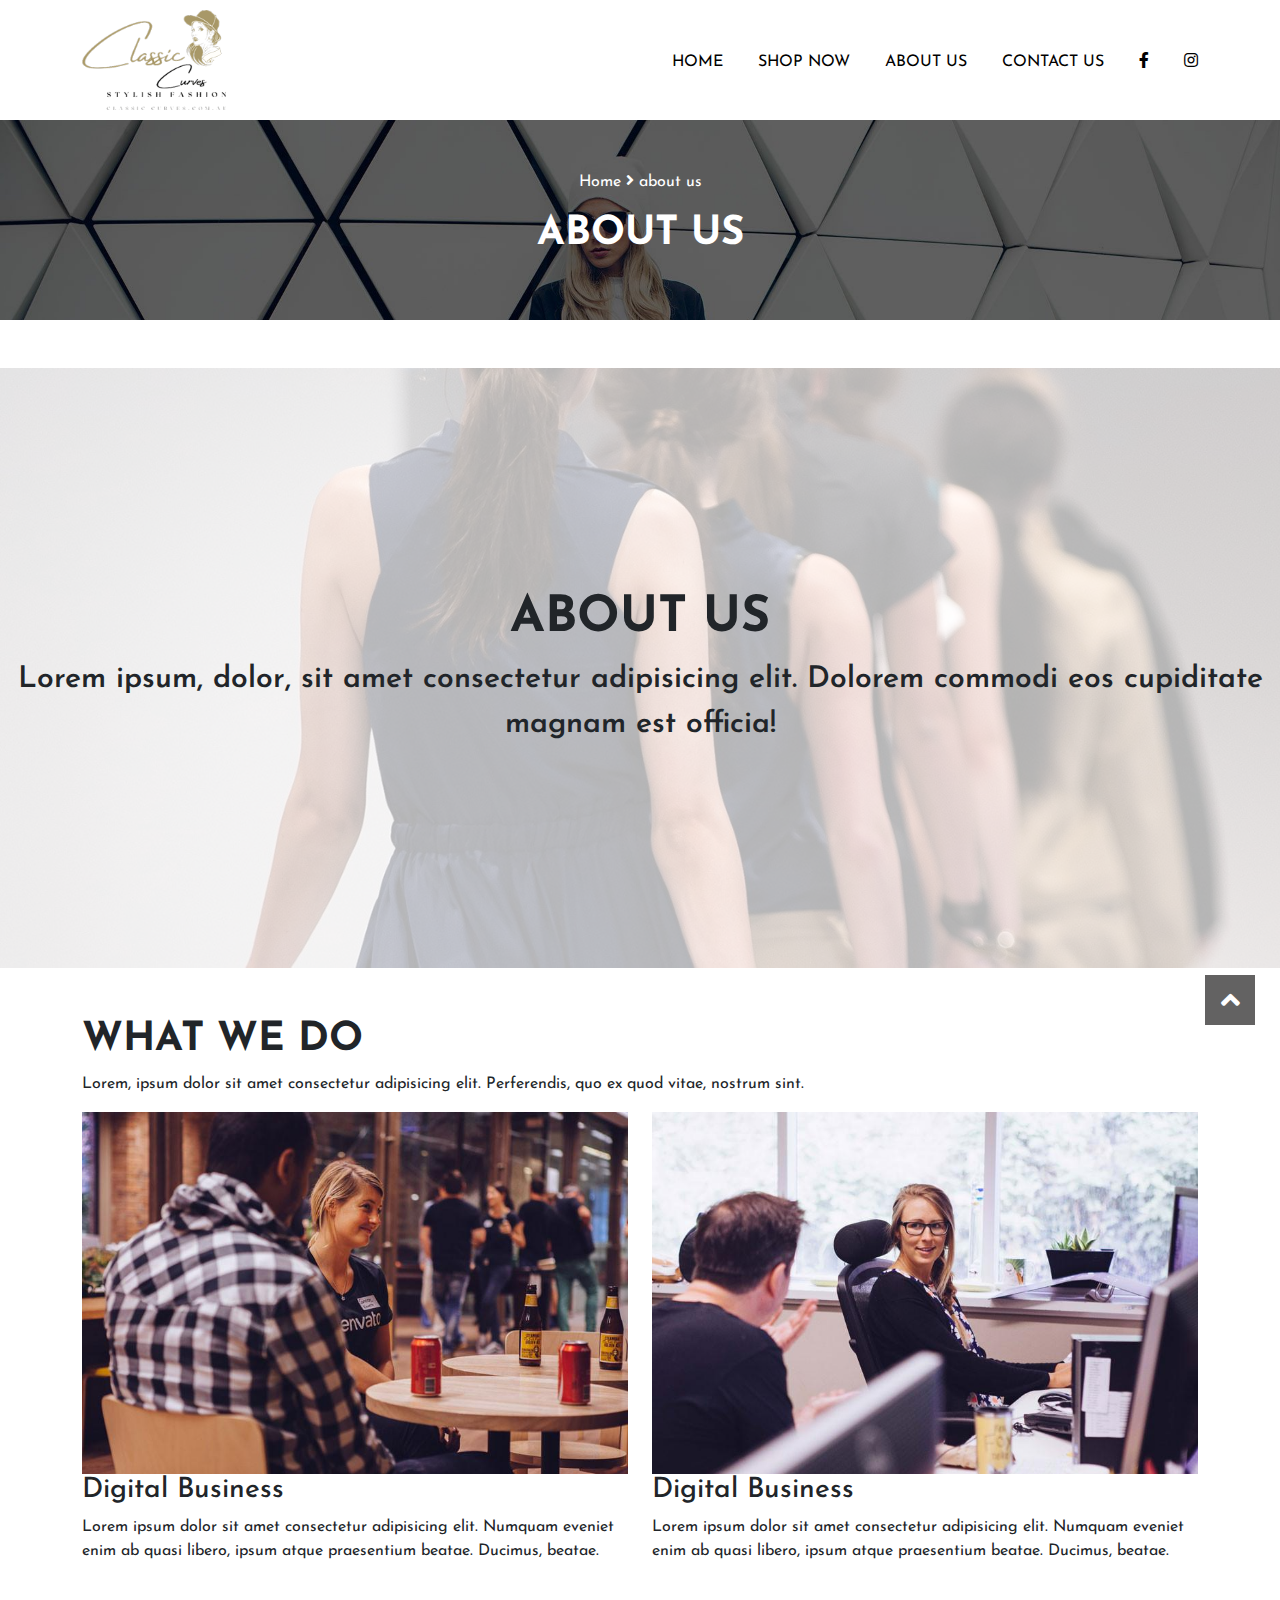
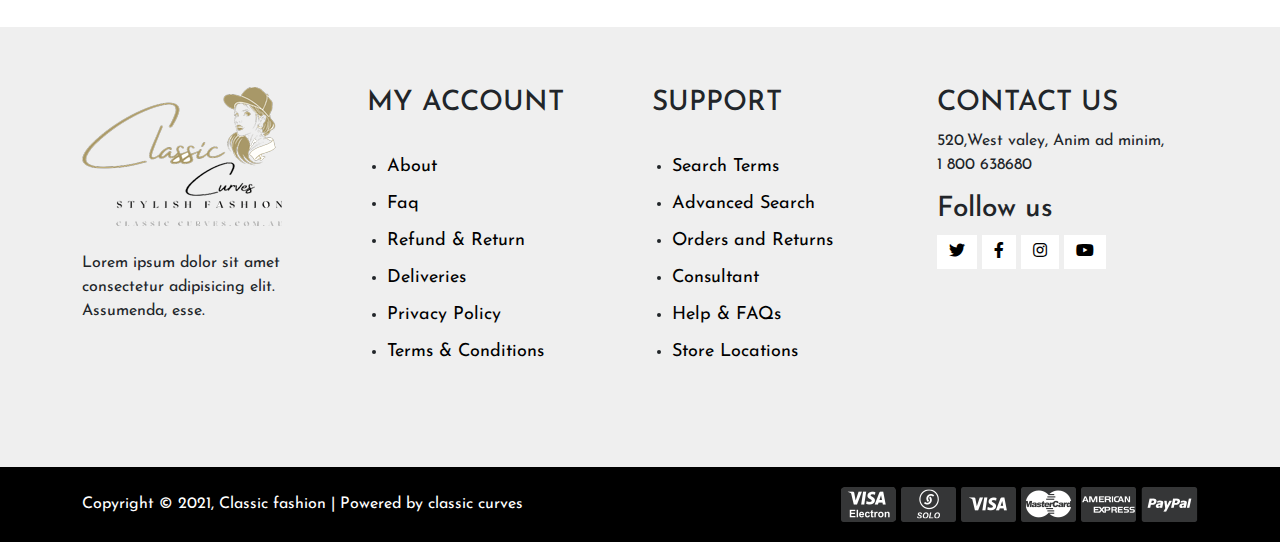
==== about.html @ d49c3153 "homepage UI" ====
<!DOCTYPE html>
<html lang="en">
<head>
	<meta charset="UTF-8">
	<meta name="viewport" content="width=device-width, initial-scale=1.0">
	<title>Classic curves</title>

	<link rel="shortcut icon" href="favicon.ico" type="image/x-icon">
	<!-- Bootstrap CSS -->
	<link href="assets/css/bootstrap.min.css" rel="stylesheet">

	<!-- Font awesome cdn -->
	<link rel="stylesheet" href="https://cdnjs.cloudflare.com/ajax/libs/font-awesome/5.15.3/css/all.min.css"/>

	<!-- Google font -->
	<link href="https://fonts.googleapis.com/css2?family=Josefin+Sans:wght@300;400;500;600;700&display=swap" rel="stylesheet">

	<!-- Owl carousel -->
	<link rel="stylesheet" href="assets/css/owl.carousel.min.css">

	<!-- resource css link -->
	<link rel="stylesheet" href="assets/css/style.css">
	<!-- <link rel="stylesheet" href="assets/css/responsive.css"> -->
</head>
<body>

	<a href="#0" class="scrollToTop"><i class="fas fa-angle-up"></i></a>
	
	<!-- ==================== Header section start ===================== -->
	<section id="header-section">
		<div class="container">
			<div class="row">
				<div class="col-md-5">
					<div class="logo-section">
						<a href="index.html"><img src="assets/img/cc.png" alt="logo"></a>
					</div>
				</div>
				<div class="col-md-7">
					<div class="nav-section">
						<ul>
							<li><a href="index.html">Home</a></li>
							<li><a href="shop.html">Shop Now</a></li>
							<li><a href="about.html">About Us</a></li>
							<li><a href="contact.html">Contact Us</a></li>
							<li><a href="https://www.facebook.com/classiccurvesstylishfashion/photos/?ref=page_internal"><i class="fab fa-facebook-f"></i></a></li>
							<li><a href="https://www.instagram.com/classic_curves_fashion156/"><i class="fab fa-instagram"></i></a></li>
						</ul>
							
					</div>
				</div>
			</div>
		</div>
	</section>
	<!-- ==================== Header section end ===================== -->


	<!-- ==================== About us header section start ===================== -->
	<section id="about-section-header" class="mb-5">
		<div class="container">
			<div class="row">
				<div class="col-md-12">
					<div class="about-header-text">
						<p><a href="index.html">Home</a> <i class="fas fa-angle-right"></i> about us</p>
						<h2>ABOUT US</h2>
					</div>
				</div>
			</div>
		</div>
	</section>
	<!-- ==================== About us header section end ===================== -->


	<!-- ==================== About us section start ===================== -->
	<section id="about-us-section" class="mb-5">
		<div class="container">
			<div class="row">
				<div class="col-md-12">
					<div class="about-us-text">
						<h2>ABOUT US</h2>
						<p>Lorem ipsum, dolor, sit amet consectetur adipisicing elit. Dolorem commodi eos cupiditate magnam est officia!</p>
					</div>
				</div>
			</div>
		</div>		
	</section>
	<!-- ==================== About us section end ===================== -->


	<!-- ==================== What we do section start ===================== -->
	<section id="what-we-section" class="mb-5">
		<div class="container">
			<h2>WHAT WE DO</h2>
			<p>Lorem, ipsum dolor sit amet consectetur adipisicing elit. Perferendis, quo ex quod vitae, nostrum sint.</p>
			<div class="row">
				<div class="col-md-6">
					<div class="what-we-item">
						<div class="what-we-img">
							<img src="assets/img/about_4_img1.jpg" alt="about_4_img1">
						</div>
						<div class="what-we-text">
							<h3>Digital Business</h3>
							<p>Lorem ipsum dolor sit amet consectetur adipisicing elit. Numquam eveniet enim ab quasi libero, ipsum atque praesentium beatae. Ducimus, beatae.</p>
						</div>
					</div>
				</div>
				<div class="col-md-6">
					<div class="what-we-item">
						<div class="what-we-img">
							<img src="assets/img/about_4_img2.jpg" alt="about_4_img1">
						</div>
						<div class="what-we-text">
							<h3>Digital Business</h3>
							<p>Lorem ipsum dolor sit amet consectetur adipisicing elit. Numquam eveniet enim ab quasi libero, ipsum atque praesentium beatae. Ducimus, beatae.</p>
						</div>
					</div>
				</div>
			</div>
		</div>
	</section>
	<!-- ==================== What we do section end ===================== -->




		<!-- ==================== Footer section start ===================== -->
	<section id="footer-section">
		<div class="footer-top">
			<div class="container">
				<div class="row">
					<div class="col-md-3">
						<div class="footer-top-item">
							<a href="index.html"><img src="assets/img/cc.png" alt="logo"></a>
							<p class="first-footer-p">Lorem ipsum dolor sit amet consectetur adipisicing elit. Assumenda, esse.</p>
						</div>
					</div>
					<div class="col-md-3">
						<div class="footer-top-item">
							<h3>MY ACCOUNT</h3>
							<ul>
								<li><a href="#">About</a></li>
								<li><a href="#">Faq</a></li>
								<li><a href="#">Refund & Return</a></li>
								<li><a href="#">Deliveries</a></li>
								<li><a href="#">Privacy Policy</a></li>
								<li><a href="#">Terms & Conditions</a></li>
							</ul>
						</div>
					</div>
					
					<div class="col-md-3">
						<div class="footer-top-item">
							<h3>SUPPORT</h3>
							<ul>
								<li><a href="#">Search Terms</a></li>
								<li><a href="#">Advanced Search</a></li>
								<li><a href="#">Orders and Returns</a></li>
								<li><a href="#">Consultant</a></li>
								<li><a href="#">Help & FAQs</a></li>
								<li><a href="#">Store Locations</a></li>
							</ul>
						</div>
					</div>
					<div class="col-md-3">
						<div class="footer-top-item">
							<h3>CONTACT US</h3>
							<P>520,West valey, Anim ad minim, <br> 1 800 638680</P>
							<div class="follow-us">
								<h3>Follow us</h3>
								<a href="#"><i class="fab fa-twitter"></i></a>
								<a href="https://www.facebook.com/classiccurvesstylishfashion/photos/?ref=page_internal"><i class="fab fa-facebook-f"></i></a>
								<a href="https://www.instagram.com/classic_curves_fashion156/"><i class="fab fa-instagram"></i></a>
								<a href="#"><i class="fab fa-youtube"></i></a>
							</div>
						</div>
					</div>
				</div>
			</div>
		</div><!-- End footer top -->

		<div class="footer-bottom">
			<div class="container">
				<div class="row">
					<div class="col-md-12">
						<div class="row">
							<div class="col-md-6">
								<div class="copyright">
									<p>Copyright © 2021, Classic fashion | Powered by classic curves </p>
								</div>
							</div>
							<div class="col-md-6">
								<div class="payment">
									<a href="#"><img src="assets/img/payment_icon_1_small.png" alt="payment_icon_1_small"></a>
									<a href="#"><img src="assets/img/payment_icon_2_small_small.png" alt="payment_icon_1_small"></a>
									<a href="#"><img src="assets/img/payment_icon_3_small_1_small.png" alt="payment_icon_1_small"></a>
									<a href="#"><img src="assets/img/payment_icon_4_small_small.png" alt="payment_icon_1_small"></a>
									<a href="#"><img src="assets/img/payment_icon_5_small_small.png" alt="payment_icon_1_small"></a>
									<a href="#"><img src="assets/img/payment_icon_6_small_small.png" alt="payment_icon_1_small"></a>
								</div>			
							</div>
						</div>
					</div>
				</div>
			</div>
		</div>				
	</section>
	<!-- ==================== Footer section end ===================== -->



	<script src="assets/js/jquery-3.5.1.min.js"></script>
	<script src="assets/js/popper.min.js"></script>
	<script src="assets/js/bootstrap.bundle.min.js"></script>
	<script src="assets/js/bootstrap.min.js"></script>
	<script src="assets/js/owl.carousel.min.js"></script>

	<!-- Js resource -->
	<script src="assets/js/main.js"></script>

</body>
</html>
---- assets/css/style.css ----
body{
	font-family: 'Josefin Sans', sans-serif;
}
img{
	width: 100%;
}
a{
	transition: 0.5s;
	text-decoration: none;
}
a:hover{
	opacity: 0.8!important;
}
h2{
	font-weight: 700;
	font-size: 40px;
}
section#header-section {
    padding: 10px 0px;
    background: #fff;
    box-shadow: 0px 0px 10px #b1b1b1;
    transition: 0.5s;
}
.logo-section img,.service-item img,.payment img,.welcome-right-text img,.footer-top-item a img{
	width: inherit;
}
.logo-section img{
	height: 100px;
	transition: 0.5s;
}
.nav-section ul {
    padding: 0;
    list-style: none;
    text-align: right;
    margin-bottom: 0;
    margin-top: 40px;
    transition: 0.5s;
}
.nav-section ul li {
    display: inline-block;
}

.nav-section ul li a {
    padding: 0px 15px;
    display: block;
    color: #000;
    font-size: 16px;
    text-transform: uppercase;
}
.nav-section ul li:last-child a {
    padding-right: 0px;
}

section#header-section.sticky {
    position: sticky;
    top: 0;
    left: 0;
    z-index: 99;
}
section#header-section.sticky .logo-section img {
    height: 70px;
}
section#header-section.sticky .nav-section ul {
    margin-top: 25px;
}
/*
==============
Banner css
==============
*/
.banner-item{
	position: relative;
}
.banner-item .banner-text-1 {
    position: absolute;
    left: 20%;
    top: 50%;
    transform: translateY(-50%);
    background: #fff;
    padding: 25px;
}
.banner-item .banner-text-2 {
    position: absolute;
    left: 50%;
    top: 50%;
    transform: translateY(-50%);
    padding: 25px;
}
.banner-item h2{
    font-weight: 600;
}
.banner-item .banner-text-2 h2 span{
    font-size: 85px;
    font-weight: 700;
}
.banner-item a {
    text-decoration: none;
    color: #fff;
    background: #000;
    padding: 10px 25px;
    display: inline-block;
    margin-left: 5px;
}
.banner-item a i{
    margin-left: 10px;
}


/*
==============
Welcome css
==============
*/
/* .welcome-right-text p, .welcome-right-text span {
    color: #5f5f5f;
}
.welcome-right-text span {
	padding: 10px;
	font-style: italic;
	margin-bottom: 25px;
	display: inline-block;
}
.welcome-right-text span i {
	margin-right: 20px;
}
*/
section#new-section {
    margin-top: 80px;
}
.new-item {
    margin-top: 60px;
}
.new-item p {
    margin-bottom: 10px;
}
.new-item h2 {
    font-weight: 600;
    font-size: 45px;
}
.new-item a {
    color: #fff;
    background: #000;
    padding: 10px 60px;
    display: inline-block;
    margin-top: 15px;
}
.new-slider-item{
	text-align: center;
	font-weight: 600;
}
.new-slider-item a {
    color: #000;
    display: block;
    margin-bottom: 25px;
}
.new-slider-item p {
    margin-top: 5px;
    font-size: 14px;
    position: absolute;
    bottom: 0px;
    margin-bottom: 0;
    text-align: center;
    width: 100%;
}

.new-slider-item a img{
	transition: 0.9s;
}
.new-slider-item a:hover img{
	opacity: 0.5;
}


/*
==============
Shop section css
==============
*/
section#shop-section {
    margin-top: 80px;
}
.shop-text h3 {
    margin-top: 15px;
    font-size: 30px;
}
.shop-text a {
    display: inline-block;
    color: #444;
    border-bottom: 1px solid #444;
}
.shop-text p {
    text-align: left!important;
    margin-bottom: 15px!important;
}
section#shop-section h2{
    text-align: center;
    margin-bottom: 20px;
}
section#shop-section p {
    text-align: center;
    margin-bottom: 50px;
}


/*
==============
Service section css
==============
*/
section#about-section-header{
	background: url(../img/breadcrumb_bg_image.jpg) no-repeat;
	background-size: cover;
	width: 100%;
	height: 200px;
}
.about-header-text {
    text-align: center;
    margin-top: 50px;
    color: #fff;
}
.about-header-text a{
	color: #fff;
}
#about-us-section{
	background: url('../img/promo_images_1.jpg') no-repeat;
	background-size: cover;
	width: 100%;
	height: 600px;
	position: relative;
}

#about-us-section:after{
	content: '';
	background: #fff;
	width: 100%;
	height: 100%;
	position: absolute;
	top: 0;
	left: 0;
	opacity: 0.7;
}
.about-us-text {
    position: absolute;
    z-index: 1;
    left: 50%;
    top: 50%;
    transform: translate(-50%,-50%);
    width: 100%;
    text-align: center;
}
.about-us-text h2{
   font-size: 50px;
   font-weight: 700;
}
.about-us-text p{
   font-size: 30px;
   font-weight: 600;
   margin-bottom: 0;
}


/*
==============
Service section css
==============
*/
/* section#service-section {
    text-align: center;
    margin-top: 70px;
    background: #efefef;
    padding: 60px 0px;
}
section#service-section p{
    color: #5f5f5f;
    margin-bottom: 60px;
    padding: 10px 100px;
}
section#service-section .service-item p{
    margin-bottom: 0px;
    padding: 10px 30px;
}
.service-item a {
    color: #000;
}
.service-item h3 {
    margin-top: 25px;
}  
.service-item img{
	transition: 0.5s;
}
.service-item:hover img{
	transform: scale(1.1);
} */



/*
==============
Article section css
==============
*/
/* #article-section{
	text-align: center;
	margin-top: 50px;
    padding: 60px 0px;
}
#article-section p{
	color: #5f5f5f;
    margin-bottom: 50px;
    padding: 10px 100px;
}
.article-text span {
    margin-top: 10px;
    display: block;
    margin-bottom: 10px;
    line-height: 2;
    font-size: 17px;
}

.article-item {
    border: 1px solid #d4d4d4;
}

.article-text p {
    margin-bottom: 0px!important;
    padding: 0px!important;
    margin-top: 15px;
}
.article-text a {
    color: #fff;
    background: #000;
    padding: 10px 50px;
    display: inline-block;
    margin: 30px 0px;
}
.article-text {
    background: #fff;
    z-index: 1;
    width: 90%;
    position: relative;
    margin: 0 auto;
    margin-top: -30px;
    box-shadow: 0px 0px 5px #b1b0b0;
    transition: 0.3s;
}
.article-item-img{
	overflow: hidden;
}
.article-item img{
	transition: 0.3s;
}
.article-item:hover img{
	transform: scale(1.2);
}
.article-item:hover .article-text{
	margin-top: -45px;
}
 */

/*
==============
Testimonial section css
==============
*/
/* #testimonial-section {
    background: url(../img/quote-parallax-bg.png) no-repeat;
    width: 100%;
    height: 100%;
    position: relative;
    background-size: cover;
    padding: 90px 0px;
}
#testimonial-section:after {
    content: "";
    position: absolute;
    background: #fff;
    opacity: 0.7;
    top: 0;
    left: 0;
    width: 100%;
    height: 100%;
}

.testimonial-section-start {
    position: relative;
    z-index: 1;
    text-align: center;
}

.testimonial-section-start h2 {
    margin-bottom: 40px;
}

.testimonial-section-start i {
    margin-bottom: 20px;
    background: #000;
    color: #fff;
    padding: 20px;
    border-radius: 50%;
}

.testimonial-item p {
    font-size: 20px;
    margin-bottom: 20px;
}

 */

/*
==============
Get in touch section css
==============
*/

section#get-in-touch{
	padding: 30px 0px;
}

section#get-in-touch h2 {
    text-align: center;
    margin-bottom: 20px;
    border-top: 2px solid #ddd;
    padding-top: 50px;
}
section#get-in-touch p.lorem {
    text-align: center;
    margin-bottom: 50px;
    color: #5f5f5f;
}
.get-in-right h5 {
    margin: 20px 0px 0px;
}
#get-in-touch a {
    color: #7f7f7f;
    display: inline-block;
    margin-top: 5px;
}
input[type="text"] {
    width: 50%;
    padding: 5px;
    text-transform: capitalize;
    color: #000;
    margin-bottom: 10px;
}
input[type="text"]:focus {
    outline: none;
}
.get-in-left a.submit{
	color: #fff!important;
    background: #000;
    padding: 7px 30px;
    display: inline-block;
}


/*
==============
Footer section css
==============
*/
.footer-top {
    background: #efefef;
    padding: 60px 0px;
}
.first-footer-p{
	margin-top: 25px;
}
.footer-top-item ul {
    padding: 20px;
}

.footer-top-item ul li a {
    color: #000;
    font-size: 18px;
    display: block;
    padding: 5px 0px;
}
.follow-us a {
    background: #fff;
    color: #000;
    padding: 5px 12px;
    display: inline-block;
    transition: 0.5s;
}
.follow-us a:hover {
    background: #000;
    color: #fff!important;
}

.footer-bottom {
    background: #000;
    color: #fff;
    padding: 20px 0px;
}
.copyright p{
	margin-bottom: 0;
    margin-top: 5px;
}
.payment {
    text-align: right;
}



/* Banner slider css part */
section#banner-section,.new-item-slider{
	position: relative;
}
section#banner-section .owl-nav{
    position: absolute;
    top: 50%;
    transform: translateY(-50%);
    width: 100%;
}
section#banner-section .owl-nav button.owl-prev {
    left: 20px;
    position: absolute;
    top: 50%;
    transform: translateY(-50%);
}
section#banner-section .owl-nav button.owl-next {
    right: 20px;
    position: absolute;
    top: 50%;
    transform: translateY(-50%);
}
section#banner-section .owl-nav button:focus {
    outline: none;
}

section#banner-section .owl-nav button.owl-prev span, section#banner-section .owl-nav button.owl-next span  {
    color: #444;
    font-size: 60px;
    width: 40px;
    display: block;
    height: 40px;
    line-height: 30px;
}
section#banner-section .owl-dots {
    position: absolute;
    bottom: 10px;
    width: 100%;
    text-align: center;
}
section#banner-section .owl-dots button.owl-dot {
    background: #444;
    width: 15px;
    height: 15px;
    margin: 5px;
    border-radius: 50%;
}
section#banner-section .owl-dots button.owl-dot:focus {
    outline: none;
}
section#banner-section .owl-dots button.owl-dot.active {
    background: #fff;
}


/* New slider */
.new-item-slider .owl-nav{
    position: absolute;
    top: 50%;
    transform: translateY(-50%);
    width: 100%;
}
.new-item-slider .owl-nav button.owl-prev {
    left: 12px;
    position: absolute;
    top: 50%;
    transform: translateY(-50%);
}
.new-item-slider .owl-nav button.owl-next {
    right: 0px;
    position: absolute;
    top: 50%;
    transform: translateY(-50%);
}
.new-item-slider .owl-nav button:focus {
    outline: none;
}
.new-item-slider .owl-nav button.owl-prev span, .new-item-slider .owl-nav button.owl-next span  {
    color: #444;
    font-size: 50px;
    background: #fff;
    width: 40px;
    display: block;
    height: 40px;
    line-height: 40px;
}



/* Testimonial slider */
/* .testimonial-slider .owl-dots {
    text-align: center;
}

.testimonial-slider .owl-dots button.owl-dot {
    background: #797878;
    width: 20px;
    height: 5px;
    margin: 5px;
}
.testimonial-slider .owl-dots button.owl-dot:focus {
    outline: none;
}
.testimonial-slider .owl-dots button.owl-dot.active {
    background: #000;
} */




/*
===========================
scroll to top 
===========================
*/
.scrollToTop {
    width: 50px;
    height: 50px;
    color: #ffffff;
    z-index: 999;
    bottom: 25px;
    right: 25px;
    position: fixed;
    -webkit-transform: translateY(150px);
    -ms-transform: translateY(150px);
    transform: translateY(150px);
    background: #636262;
    text-align: center;
    font-size: 16px;
}
.scrollToTop:hover {
    opacity: 1!important;
}
.scrollToTop.active {
    -webkit-transform: translateY(0);
    -ms-transform: translateY(0);
    transform: translateY(0);
    animation: bounceInDown 2s;
    -webkit-animation: bounceInDown 2s;
    -moz-animation: bounceInDown 2s;
}

@keyframes bounceInDown {
  0% {
    opacity: 0;
    -webkit-transform: translateY(-2000px);
    transform: translateY(-2000px)
  }

  60% {
    opacity: 1;
    -webkit-transform: translateY(30px);
    transform: translateY(30px)
  }

  80% {
    -webkit-transform: translateY(-10px);
    transform: translateY(-10px)
  }

  100% {
    -webkit-transform: translateY(0);
    transform: translateY(0)
  }
}

.bounceInDown {
  -webkit-animation-name: bounceInDown;
  animation-name: bounceInDown
}
.fa-angle-up{
    color: #fff;
    font-size: 30px;
    line-height: 1.7;
}
/*
==================================
Scroll to top css end
===================================
*/
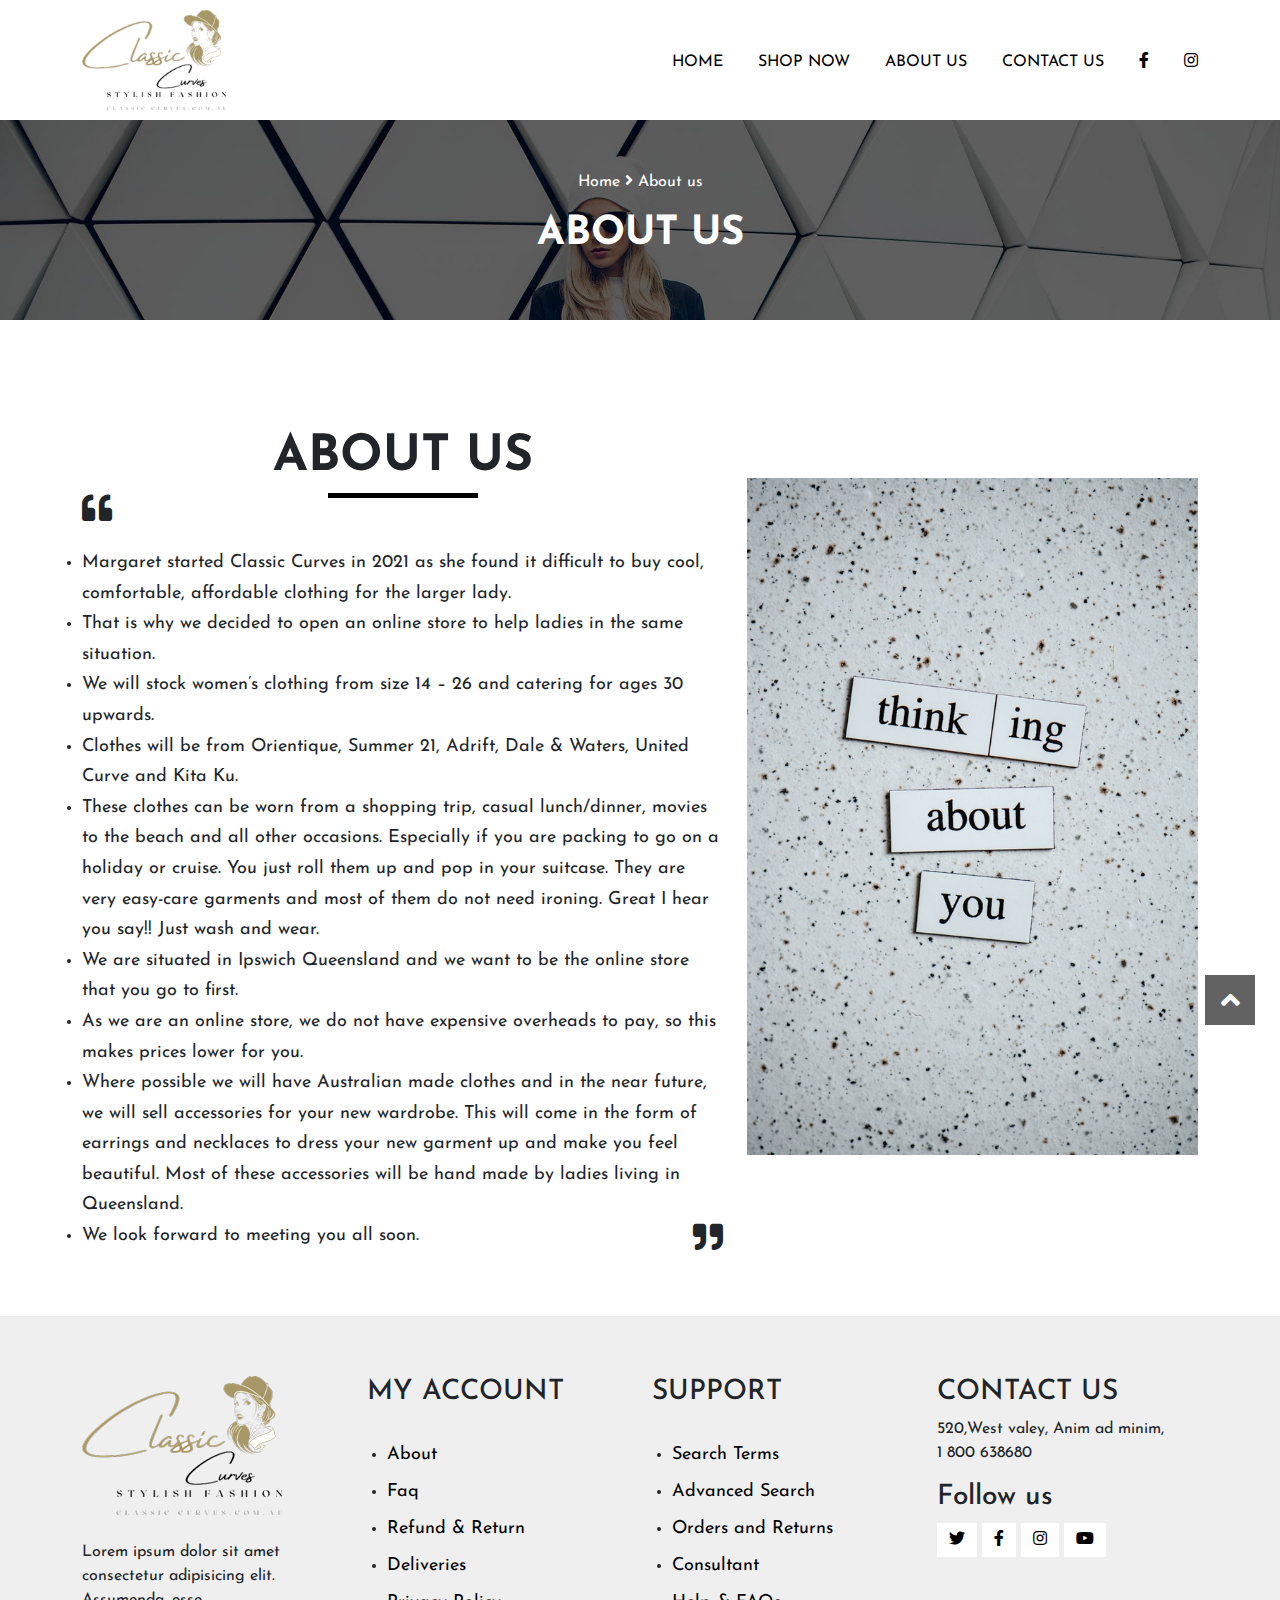
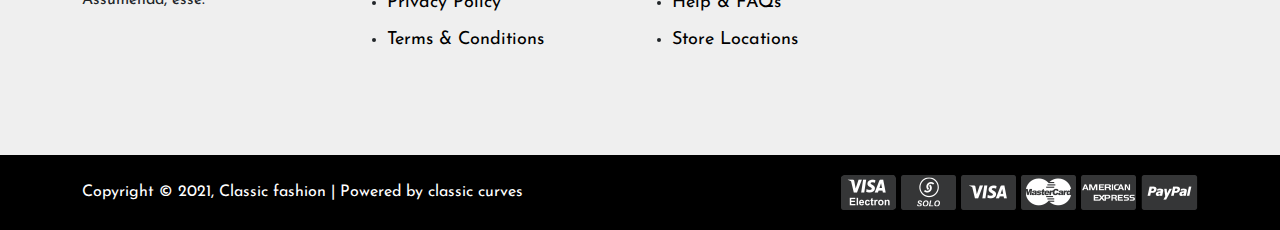
==== commit ee50802f: "Final work." ====
--- a/about.html
+++ b/about.html
@@ -20,7 +20,7 @@
 
 	<!-- resource css link -->
 	<link rel="stylesheet" href="assets/css/style.css">
-	<!-- <link rel="stylesheet" href="assets/css/responsive.css"> -->
+	<link rel="stylesheet" href="assets/css/responsive.css">
 </head>
 <body>
 
@@ -37,6 +37,8 @@
 				</div>
 				<div class="col-md-7">
 					<div class="nav-section">
+						<i class="fas fa-bars"></i>
+						<i class="fas fa-times"></i>
 						<ul>
 							<li><a href="index.html">Home</a></li>
 							<li><a href="shop.html">Shop Now</a></li>
@@ -60,7 +62,7 @@
 			<div class="row">
 				<div class="col-md-12">
 					<div class="about-header-text">
-						<p><a href="index.html">Home</a> <i class="fas fa-angle-right"></i> about us</p>
+						<p><a href="index.html">Home</a> <i class="fas fa-angle-right"></i> About us</p>
 						<h2>ABOUT US</h2>
 					</div>
 				</div>
@@ -74,10 +76,27 @@
 	<section id="about-us-section" class="mb-5">
 		<div class="container">
 			<div class="row">
-				<div class="col-md-12">
+				<div class="col-lg-7">
 					<div class="about-us-text">
 						<h2>ABOUT US</h2>
-						<p>Lorem ipsum, dolor, sit amet consectetur adipisicing elit. Dolorem commodi eos cupiditate magnam est officia!</p>
+						<p><i class="fas fa-quote-left"></i></p>
+						<ul>
+							<li>Margaret started Classic Curves in 2021 as she found it difficult to buy cool, comfortable, affordable clothing for the larger lady. </li>
+							<li>That is why we decided to open an online store to help ladies in the same situation. </li>
+							<li>We will stock women’s clothing from size 14 – 26 and catering for ages 30 upwards.</li>
+							<li>Clothes will be from Orientique, Summer 21, Adrift, Dale & Waters, United Curve and Kita Ku.</li>
+							<li>These clothes can be worn from a shopping trip, casual lunch/dinner, movies to the beach and all other occasions.  Especially if you are packing to go on a holiday or cruise.  You just roll them up and pop in your suitcase.  They are very easy-care garments and most of them do not need ironing. Great I hear you say!!  Just wash and wear.</li>
+							<li>We are situated in Ipswich Queensland and we want to be the online store that you go to first.</li>
+							<li>As we are an online store, we do not have expensive overheads to pay, so this makes prices lower for you.</li>
+							<li>Where possible we will have Australian made clothes and in the near future, we will sell accessories for your new wardrobe.  This will come in the form of earrings and necklaces to dress your new garment up and make you feel beautiful.  Most of these accessories will be hand made by ladies living in Queensland.</li>  
+							<li>We look forward to meeting you all soon.</li>
+						</ul>
+						<p><i class="fas fa-quote-right"></i></p>
+					</div>
+				</div>
+				<div class="col-lg-5">
+					<div class="about-us-right">
+						<img src="assets/img/pexels-eva-elijas-5941395.jpg" alt="pexels-eva-elijas-5941395">
 					</div>
 				</div>
 			</div>
@@ -87,7 +106,7 @@
 
 
 	<!-- ==================== What we do section start ===================== -->
-	<section id="what-we-section" class="mb-5">
+	<!-- <section id="what-we-section" class="mb-5">
 		<div class="container">
 			<h2>WHAT WE DO</h2>
 			<p>Lorem, ipsum dolor sit amet consectetur adipisicing elit. Perferendis, quo ex quod vitae, nostrum sint.</p>
@@ -116,24 +135,201 @@
 				</div>
 			</div>
 		</div>
-	</section>
+	</section> -->
 	<!-- ==================== What we do section end ===================== -->
 
 
-
-
-		<!-- ==================== Footer section start ===================== -->
+	<!-- ==================== Team section start ===================== -->
+	<!-- <section id="team-section" class="mb-5">
+		<div class="container">
+			<h2>OUR TEAM MEMBER</h2>
+			<p>Lorem ipsum dolor sit, amet consectetur adipisicing elit. Cumque perferendis atque quis amet ullam aliquid.</p>
+			<div class="row">
+				<div class="col-md-4">
+					<div class="team-item">
+						<div class="team-member-img">
+							<img src="assets/img/team-1.jpg" alt="team-1">
+						</div>
+						<div class="team-member-text">
+							<h3>John Doe</h3>
+							<p>Lorem ipsum dolor sit amet consectetur, adipisicing elit. Necessitatibus, illum!</p>
+							<div class="follow-us">
+								<a href="#"><i class="fab fa-twitter"></i></a>
+								<a href="https://www.facebook.com/classiccurvesstylishfashion/photos/?ref=page_internal"><i class="fab fa-facebook-f"></i></a>
+								<a href="https://www.instagram.com/classic_curves_fashion156/"><i class="fab fa-instagram"></i></a>
+								<a href="#"><i class="fab fa-youtube"></i></a>
+							</div>
+						</div>
+					</div>
+				</div>
+
+				<div class="col-md-4">
+					<div class="team-item">
+						<div class="team-member-img">
+							<img src="assets/img/team-2.jpg" alt="team-1">
+						</div>
+						<div class="team-member-text">
+							<h3>John Doe</h3>
+							<p>Lorem ipsum dolor sit amet consectetur, adipisicing elit. Necessitatibus, illum!</p>
+							<div class="follow-us">
+								<a href="#"><i class="fab fa-twitter"></i></a>
+								<a href="https://www.facebook.com/classiccurvesstylishfashion/photos/?ref=page_internal"><i class="fab fa-facebook-f"></i></a>
+								<a href="https://www.instagram.com/classic_curves_fashion156/"><i class="fab fa-instagram"></i></a>
+								<a href="#"><i class="fab fa-youtube"></i></a>
+							</div>
+						</div>
+					</div>
+				</div>
+
+				<div class="col-md-4">
+					<div class="team-item">
+						<div class="team-member-img">
+							<img src="assets/img/team-1.jpg" alt="team-1">
+						</div>
+						<div class="team-member-text">
+							<h3>John Doe</h3>
+							<p>Lorem ipsum dolor sit amet consectetur, adipisicing elit. Necessitatibus, illum!</p>
+							<div class="follow-us">
+								<a href="#"><i class="fab fa-twitter"></i></a>
+								<a href="https://www.facebook.com/classiccurvesstylishfashion/photos/?ref=page_internal"><i class="fab fa-facebook-f"></i></a>
+								<a href="https://www.instagram.com/classic_curves_fashion156/"><i class="fab fa-instagram"></i></a>
+								<a href="#"><i class="fab fa-youtube"></i></a>
+							</div>
+						</div>
+					</div>
+				</div>
+			</div>
+
+			<div class="row mt-4">
+				<div class="col-md-4">
+					<div class="team-item">
+						<div class="team-member-img">
+							<img src="assets/img/team-1.jpg" alt="team-1">
+						</div>
+						<div class="team-member-text">
+							<h3>John Doe</h3>
+							<p>Lorem ipsum dolor sit amet consectetur, adipisicing elit. Necessitatibus, illum!</p>
+							<div class="follow-us">
+								<a href="#"><i class="fab fa-twitter"></i></a>
+								<a href="https://www.facebook.com/classiccurvesstylishfashion/photos/?ref=page_internal"><i class="fab fa-facebook-f"></i></a>
+								<a href="https://www.instagram.com/classic_curves_fashion156/"><i class="fab fa-instagram"></i></a>
+								<a href="#"><i class="fab fa-youtube"></i></a>
+							</div>
+						</div>
+					</div>
+				</div>
+
+				<div class="col-md-4">
+					<div class="team-item">
+						<div class="team-member-img">
+							<img src="assets/img/team-2.jpg" alt="team-1">
+						</div>
+						<div class="team-member-text">
+							<h3>John Doe</h3>
+							<p>Lorem ipsum dolor sit amet consectetur, adipisicing elit. Necessitatibus, illum!</p>
+							<div class="follow-us">
+								<a href="#"><i class="fab fa-twitter"></i></a>
+								<a href="https://www.facebook.com/classiccurvesstylishfashion/photos/?ref=page_internal"><i class="fab fa-facebook-f"></i></a>
+								<a href="https://www.instagram.com/classic_curves_fashion156/"><i class="fab fa-instagram"></i></a>
+								<a href="#"><i class="fab fa-youtube"></i></a>
+							</div>
+						</div>
+					</div>
+				</div>
+
+				<div class="col-md-4">
+					<div class="team-item">
+						<div class="team-member-img">
+							<img src="assets/img/team-1.jpg" alt="team-1">
+						</div>
+						<div class="team-member-text">
+							<h3>John Doe</h3>
+							<p>Lorem ipsum dolor sit amet consectetur, adipisicing elit. Necessitatibus, illum!</p>
+							<div class="follow-us">
+								<a href="#"><i class="fab fa-twitter"></i></a>
+								<a href="https://www.facebook.com/classiccurvesstylishfashion/photos/?ref=page_internal"><i class="fab fa-facebook-f"></i></a>
+								<a href="https://www.instagram.com/classic_curves_fashion156/"><i class="fab fa-instagram"></i></a>
+								<a href="#"><i class="fab fa-youtube"></i></a>
+							</div>
+						</div>
+					</div>
+				</div>
+			</div>
+		</div>
+	</section> -->
+	<!-- ==================== Team section end ===================== -->
+
+
+	<!-- ==================== Office section start ===================== -->
+	<!-- <section id="office-section" class="mb-5">
+		<div class="container">
+			<h2>OUR OFFICE</h2>
+			<div class="row">
+				<div class="col-md-12">
+					<div class="office-location">
+						<img src="assets/img/about_4_imgmapimg.png" alt="about_4_imgmapimg">
+					</div>
+				</div>
+			</div>
+		</div>
+	</section> -->
+	<!-- ==================== Office section end ===================== -->
+
+
+	<!-- ==================== Get in touch section start ===================== -->
+	<!-- <section id="get-in-touch" class="mb-5">
+		<div class="container">
+			<h2>NEWSLETTER</h2>
+			<p class="lorem">Lorem ipsum dolor sit amet consectetur adipisicing elit. Nisi, tenetur. Ut dolores ea tempore ipsam.</p>
+			<div class="row">
+				
+				<div class="col-md-6">
+					<div class="get-in-left">
+						<div class="get-in-right">
+							<h3>Get in touch</h3>
+							<h5>Email us</h5>
+							<a href="mailto:customercare@net-a-porter.com">customercare@net-a-porter.com</a>
+							<h5>Location & Language</h5>
+							<p>English</p>
+						</div>
+						<h4>Sign up for style news</h4>
+						<p>Stay informed about the latest style updates, fashion and beauty news. Learn more about our <a href="#">Privacy Policy</a> </p>
+						<input type="text" placeholder="write your email">
+						<a href="#" class="submit">Submit</a>
+						<div class="follow-us">
+							<a href="#"><i class="fab fa-twitter"></i></a>
+							<a href="https://www.facebook.com/classiccurvesstylishfashion/photos/?ref=page_internal"><i class="fab fa-facebook-f"></i></a>
+							<a href="https://www.instagram.com/classic_curves_fashion156/"><i class="fab fa-instagram"></i></a>
+							<a href="#"><i class="fab fa-youtube"></i></a>
+						</div>
+
+					</div>
+				</div>
+
+				<div class="col-md-6">
+					<div class="get-right">
+						<img src="assets/img/w800_q80.webp" alt="w800_q80">
+					</div>		
+				</div>
+
+			</div>
+		</div>
+	</section>	 -->	
+	<!-- ==================== Get in touch section end ===================== -->
+
+
+	<!-- ==================== Footer section start ===================== -->
 	<section id="footer-section">
 		<div class="footer-top">
 			<div class="container">
 				<div class="row">
-					<div class="col-md-3">
+					<div class="col-lg-3 col-md-6">
 						<div class="footer-top-item">
 							<a href="index.html"><img src="assets/img/cc.png" alt="logo"></a>
 							<p class="first-footer-p">Lorem ipsum dolor sit amet consectetur adipisicing elit. Assumenda, esse.</p>
 						</div>
 					</div>
-					<div class="col-md-3">
+					<div class="col-lg-3 col-md-6">
 						<div class="footer-top-item">
 							<h3>MY ACCOUNT</h3>
 							<ul>
@@ -147,7 +343,7 @@
 						</div>
 					</div>
 					
-					<div class="col-md-3">
+					<div class="col-lg-3 col-md-6">
 						<div class="footer-top-item">
 							<h3>SUPPORT</h3>
 							<ul>
@@ -160,7 +356,7 @@
 							</ul>
 						</div>
 					</div>
-					<div class="col-md-3">
+					<div class="col-lg-3 col-md-6">
 						<div class="footer-top-item">
 							<h3>CONTACT US</h3>
 							<P>520,West valey, Anim ad minim, <br> 1 800 638680</P>
--- a/assets/css/style.css
+++ b/assets/css/style.css
@@ -1,19 +1,19 @@
 body{
-	font-family: 'Josefin Sans', sans-serif;
+    font-family: 'Josefin Sans', sans-serif;
 }
 img{
-	width: 100%;
+    width: 100%;
 }
 a{
-	transition: 0.5s;
-	text-decoration: none;
+    transition: 0.5s;
+    text-decoration: none;
 }
 a:hover{
-	opacity: 0.8!important;
+    opacity: 0.8!important;
 }
 h2{
-	font-weight: 700;
-	font-size: 40px;
+    font-weight: 700;
+    font-size: 40px;
 }
 section#header-section {
     padding: 10px 0px;
@@ -22,11 +22,11 @@
     transition: 0.5s;
 }
 .logo-section img,.service-item img,.payment img,.welcome-right-text img,.footer-top-item a img{
-	width: inherit;
+    width: inherit;
 }
 .logo-section img{
-	height: 100px;
-	transition: 0.5s;
+    height: 100px;
+    transition: 0.5s;
 }
 .nav-section ul {
     padding: 0;
@@ -63,13 +63,23 @@
 section#header-section.sticky .nav-section ul {
     margin-top: 25px;
 }
+
+.fa-bars,.fa-times{
+    position: absolute;
+    right: 10px;
+    top: 35px;
+    font-size: 25px;
+    display: none;
+    cursor: pointer;
+}
+
 /*
 ==============
 Banner css
 ==============
 */
 .banner-item{
-	position: relative;
+    position: relative;
 }
 .banner-item .banner-text-1 {
     position: absolute;
@@ -115,13 +125,13 @@
     color: #5f5f5f;
 }
 .welcome-right-text span {
-	padding: 10px;
-	font-style: italic;
-	margin-bottom: 25px;
-	display: inline-block;
+    padding: 10px;
+    font-style: italic;
+    margin-bottom: 25px;
+    display: inline-block;
 }
 .welcome-right-text span i {
-	margin-right: 20px;
+    margin-right: 20px;
 }
 */
 section#new-section {
@@ -145,8 +155,8 @@
     margin-top: 15px;
 }
 .new-slider-item{
-	text-align: center;
-	font-weight: 600;
+    text-align: center;
+    font-weight: 600;
 }
 .new-slider-item a {
     color: #000;
@@ -164,10 +174,10 @@
 }
 
 .new-slider-item a img{
-	transition: 0.9s;
+    transition: 0.9s;
 }
 .new-slider-item a:hover img{
-	opacity: 0.5;
+    opacity: 0.5;
 }
 
 
@@ -204,14 +214,14 @@
 
 /*
 ==============
-Service section css
+About us page section css
 ==============
 */
 section#about-section-header{
-	background: url(../img/breadcrumb_bg_image.jpg) no-repeat;
-	background-size: cover;
-	width: 100%;
-	height: 200px;
+    background: url(../img/breadcrumb_bg_image.jpg) no-repeat;
+    background-size: cover;
+    width: 100%;
+    height: 200px;
 }
 .about-header-text {
     text-align: center;
@@ -219,46 +229,281 @@
     color: #fff;
 }
 .about-header-text a{
-	color: #fff;
+    color: #fff;
 }
 #about-us-section{
-	background: url('../img/promo_images_1.jpg') no-repeat;
-	background-size: cover;
-	width: 100%;
-	height: 600px;
-	position: relative;
-}
-
-#about-us-section:after{
-	content: '';
-	background: #fff;
-	width: 100%;
-	height: 100%;
-	position: absolute;
-	top: 0;
-	left: 0;
-	opacity: 0.7;
-}
+    width: 100%;
+    /* height: 700px; */
+    position: relative;
+    padding-top: 60px;
+}
+
+/* #about-us-section:after{
+    content: '';
+    background: #fff;
+    width: 100%;
+    height: 100%;
+    position: absolute;
+    top: 0;
+    left: 0;
+    opacity: 0.7;
+} */
 .about-us-text {
-    position: absolute;
-    z-index: 1;
+    text-align: center;
+    position: relative;
+}
+i.fas.fa-quote-left {
+    position: absolute;
+    top: 65px;
+    left: 0;
+}
+i.fas.fa-quote-right {
+    position: absolute;
+    bottom: 0;
+    right: 0;
+}
+.about-us-text h2 {
+    font-size: 50px;
+    font-weight: 700;
+    margin-bottom: 20px;
+    padding-bottom: 10px;
+    position: relative;
+}
+.about-us-text h2:after{
+    position: absolute;
+    content: '';
+    background: #000;
+    width: 150px;
+    height: 5px;
+    bottom: 0;
     left: 50%;
-    top: 50%;
-    transform: translate(-50%,-50%);
-    width: 100%;
-    text-align: center;
-}
-.about-us-text h2{
-   font-size: 50px;
-   font-weight: 700;
+    transform: translateX(-50%);
 }
 .about-us-text p{
    font-size: 30px;
    font-weight: 600;
    margin-bottom: 0;
 }
-
-
+.about-us-text ul {
+    text-align: left;
+    font-size: 18px;
+    padding: 0;
+    padding-top: 30px;
+}
+.about-us-text ul li{
+    line-height: 1.7;
+}
+.about-us-right img {
+    margin-top: 50px;
+}
+
+/*
+==============
+What we do section css
+==============
+*/
+section#what-we-section h2,#office-section h2,#team-section h2 {
+    font-size: 50px;
+    text-align: center;
+    margin-top: 80px;
+    position: relative;
+    padding-bottom: 10px;
+}
+section#what-we-section p,#team-section p {
+    text-align: center;
+    margin-bottom: 35px;
+}
+
+#office-section h2:after{
+    content: '';
+    position: absolute;
+    width: 100px;
+    height: 5px;
+    background: #000;
+    bottom: 0;
+    left: 50%;
+    transform: translateX(-50%);
+}
+.what-we-text {
+    background: #000;
+    color: #fff;
+    padding: 50px 20px;
+    text-align: center;
+}
+.what-we-text p{
+    margin-bottom: 0px!important; 
+}
+.team-member-text {
+    text-align: center;
+}
+.team-member-text h3 {
+    margin-top: 15px;
+}
+.team-member-text p {
+    margin-bottom: 10px!important;
+}
+
+/*
+==============
+Contact page section css
+==============
+*/
+section#contact-us-section {
+    padding: 50px 0px;
+}
+section#contact-us-section h3 {
+    margin-bottom: 15px;
+    font-size: 35px;
+}
+
+iframe{
+    width: 100%;
+    height: 500px;
+    margin-top: 50px;
+}
+.contact-form input {
+    width: 100%;
+    margin-bottom: 25px;
+}
+
+.contact-form textarea{
+    width: 100%;
+    text-indent: 4px;
+}
+.contact-form label{
+    font-weight: 600;
+    font-size: 18px;
+}
+.contact-form label span{
+    color: red;
+    margin-left: 3px;
+    display: inline-block;
+}
+button.btn.right {
+    width: 100%;
+    background: #444;
+    color: #fff;
+    font-size: 22px;
+    border: none;
+    padding: 10px;
+    margin-top: 15px;
+}
+button.btn.right:focus,.contact-form textarea:focus {
+    box-shadow: inherit;
+    outline: none;
+}
+
+
+/*
+==============
+Shopping page section css
+==============
+*/
+#shopping-section h2 {
+    text-align: center;
+    margin: 30px 0px;
+    padding: 30px 0px;
+    border-bottom: 1px solid #ddd;
+}
+.categories {
+    margin-bottom: 30px;
+}
+.accordion-item h2 {
+    padding: 0px!important;
+    margin: 0px!important;
+}
+
+.accordion-item button:focus {
+    outline: none!important;
+    box-shadow: inherit!important;
+    background: transparent!important;
+    border: none;
+}
+.accordion-body ul{
+    padding: 0;
+    list-style: none;
+}
+.accordion-body ul input{
+    width: inherit;
+    margin-right: 15px;
+}
+.accordion-body ul li a{
+    color: #444;
+    font-size: 14px;
+}
+.accordion-button:not(.collapsed) {
+    color: #444;
+    background-color: #fff;
+}
+.shopping-left {
+    position: sticky;
+    top: 90px;
+}
+.shopping-right-item {
+    border: 1px solid #ddd;
+    transition: 0.5s;
+}
+.shopping-right-item:hover {
+    box-shadow: 0px 0px 5px #b5b0b0;
+}
+.shopping-item-text {
+    padding: 10px;
+}
+.shopping-item-img img {
+    width: 100%;
+    height: 380px;
+}
+.shopping-item-img {
+    position: relative;
+    border-bottom: 1px solid #ddd;
+}
+img.hide {
+    /* display: none; */
+    position: absolute;
+    top: 0;
+    left: 0;
+    width: 0;
+    transition: 0.3s;
+}
+.shopping-right-item:hover img.hide{
+    /* display: block; */
+    width: 100%;
+}
+
+.shopping-item-text h3 {
+    margin-top: 15px;
+    margin-bottom: 0px;
+}
+.shopping-item-text a {
+    color: #000;
+}
+
+.shopping-item-text > p {
+    display: inline-block;
+    color: #734525;
+    font-size: 25px;
+}
+a.add-cart {
+    background: #000;
+    color: #fff;
+    display: inline-block;
+    padding: 5px 10px;
+    margin-left: 20px;
+    transition: 0.5s;
+}
+/* .shopping-right-item:hover a.add-cart{
+    opacity: 1;
+    visibility: visible;
+} */
+span.star {
+    display: block;
+    color: #ffa621;
+    margin-bottom: 10px;
+}
+
+.shopping-item-text a p {
+    margin-bottom: 5px;
+}
 /*
 ==============
 Service section css
@@ -286,10 +531,10 @@
     margin-top: 25px;
 }  
 .service-item img{
-	transition: 0.5s;
+    transition: 0.5s;
 }
 .service-item:hover img{
-	transform: scale(1.1);
+    transform: scale(1.1);
 } */
 
 
@@ -300,12 +545,12 @@
 ==============
 */
 /* #article-section{
-	text-align: center;
-	margin-top: 50px;
+    text-align: center;
+    margin-top: 50px;
     padding: 60px 0px;
 }
 #article-section p{
-	color: #5f5f5f;
+    color: #5f5f5f;
     margin-bottom: 50px;
     padding: 10px 100px;
 }
@@ -344,16 +589,16 @@
     transition: 0.3s;
 }
 .article-item-img{
-	overflow: hidden;
+    overflow: hidden;
 }
 .article-item img{
-	transition: 0.3s;
+    transition: 0.3s;
 }
 .article-item:hover img{
-	transform: scale(1.2);
+    transform: scale(1.2);
 }
 .article-item:hover .article-text{
-	margin-top: -45px;
+    margin-top: -45px;
 }
  */
 
@@ -413,7 +658,7 @@
 */
 
 section#get-in-touch{
-	padding: 30px 0px;
+    padding: 30px 0px;
 }
 
 section#get-in-touch h2 {
@@ -435,18 +680,17 @@
     display: inline-block;
     margin-top: 5px;
 }
-input[type="text"] {
+input{
     width: 50%;
     padding: 5px;
-    text-transform: capitalize;
     color: #000;
     margin-bottom: 10px;
 }
-input[type="text"]:focus {
+input:focus {
     outline: none;
 }
 .get-in-left a.submit{
-	color: #fff!important;
+    color: #fff!important;
     background: #000;
     padding: 7px 30px;
     display: inline-block;
@@ -463,7 +707,7 @@
     padding: 60px 0px;
 }
 .first-footer-p{
-	margin-top: 25px;
+    margin-top: 25px;
 }
 .footer-top-item ul {
     padding: 20px;
@@ -493,7 +737,7 @@
     padding: 20px 0px;
 }
 .copyright p{
-	margin-bottom: 0;
+    margin-bottom: 0;
     margin-top: 5px;
 }
 .payment {
@@ -504,7 +748,7 @@
 
 /* Banner slider css part */
 section#banner-section,.new-item-slider{
-	position: relative;
+    position: relative;
 }
 section#banner-section .owl-nav{
     position: absolute;
--- a/assets/css/responsive.css
+++ b/assets/css/responsive.css
@@ -0,0 +1,444 @@
+/*
+=========================
+Max width 1200px 
+=========================
+*/
+
+@media(max-width: 1199px){
+	.nav-section ul li a {
+	    padding: 0px 10px;
+	}
+	.banner-item h2 {
+	    font-size: 36px;
+	}
+	.banner-item .banner-text-1 {
+	    left: 12%;
+	    padding: 20px 10px;
+	}
+	.banner-item a {
+	    padding: 10px 15px;
+	}
+	.banner-item .banner-text-2 h2 span {
+	    font-size: 60px;
+	}
+	.banner-item .banner-text-2 {
+	    padding: 5px;
+	}
+
+
+	/* About us page */
+	.about-us-text h2 {
+	    font-size: 40px;
+	}
+	i.fas.fa-quote-left {
+	    position: absolute;
+	    top: 70px;
+	    left: 0;
+	}
+	#about-us-section {
+	    padding-top: 30px;
+	}
+	.about-us-text ul {
+	    font-size: 16px;
+	}
+	
+	
+}
+
+
+
+
+/*
+=========================
+Min width 992px 
+=========================
+*/
+@media(min-width: 992px){
+
+}
+/*
+=========================
+Max width 991px 
+=========================
+*/
+@media screen and (max-width: 991px){
+	.nav-section ul li a {
+	    padding: 0px 5px;
+	    font-size: 14px;
+	}
+	.logo-section img {
+	    height: 70px;
+	    transition: 0.5s;
+	}
+	.nav-section ul {
+	    margin-top: 25px;
+	}
+	.banner-item h2 {
+	    font-size: 20px;
+	}
+	.banner-item .banner-text-1 {
+	    left: 12%;
+	    padding: 20px 10px;
+	}
+	.banner-item a {
+	    padding: 10px 15px;
+	}
+	.banner-item .banner-text-2 h2 span {
+	    font-size: 60px;
+	}
+	.banner-item .banner-text-2 {
+	    padding: 5px;
+	}
+	.banner-text-1 p,.banner-text-2 p{
+		margin-bottom: 5px;
+	}
+	.payment img {
+	    width: 50px;
+	}
+	.copyright p {
+	    font-size: 12px;
+	}
+
+	/* Shopping page responsive */
+	#shopping-section h2 {
+	    padding: 10px 0px;
+	}
+	.shopping-right-item {
+	    margin-bottom: 2rem;
+	}
+	.shopping-left h3{
+		font-size: 20px!important;
+	}
+	button.accordion-button {
+	    padding: 10px;
+	}
+
+	/* About us page */
+	.about-us-text h2 {
+	    font-size: 36px;
+	}
+	#about-us-section {
+	    padding-top: 0px;
+	}
+	.about-us-right img {
+	    margin-top: 50px;
+	}
+
+	/* Contact page responsive */
+	iframe {
+	    height: 400px;
+	    margin-top: 0px;
+	}
+	section#contact-us-section {
+	    padding: 20px 0px;
+	}
+	section#contact-us-section h3 {
+	    font-size: 30px;
+	    margin-top: 20px;
+	}
+}
+
+
+
+/*
+=========================
+Max width 767px 
+=========================
+*/
+@media screen and (max-width: 767px){
+	section#header-section.sticky .nav-section ul {
+	    margin-top: 0px;
+	}
+	.logo-section img {
+	    height: 70px;
+	}
+	.nav-section ul li:nth-child(5n), .nav-section ul li:nth-child(6n) {
+	    display: inline-block;
+	}
+	.nav-section ul li:nth-child(5n) a, .nav-section ul li:nth-child(6n) a {
+	    padding: 15px 0px 15px 15px;
+	    border: none;
+	}
+	.nav-section ul li {
+	    display: block;
+	}
+	
+	.nav-section ul li a {
+	    padding: 20px 15px;
+	    border-bottom: 1px solid #ddd;
+	}
+
+	.nav-section ul {
+	    height: 100vh!important;
+	    margin-left: -200%;
+	    text-align: left;
+	    transition: 0.5s;
+	    position: absolute;
+	    top: 0;
+	    z-index: 11;
+	    background: #fff;
+	    width: 100%;
+	    left: 0;
+	    margin-top: 0;
+	    padding-top: 20px;
+	}
+	.nav-section ul.active {
+	    margin-left: 0%;
+	}
+	.fa-bars{
+		display: block;
+		right: 5%;
+	}
+	.fa-bars.active{
+		display: none;
+	}
+	.fa-times.active {
+	    display: block;
+	    z-index: 99;
+	    right: 15px;
+	    top: 20px;
+	}
+
+
+	.banner-item .banner-text-1 ,.banner-text-2{ 
+	    display: none;
+	}
+	section#banner-section .owl-dots button.owl-dot {
+	    width: 10px;
+	    height: 10px;
+	}
+	section#banner-section .owl-dots {
+	    bottom: 5px;
+	}
+	section#new-section {
+	    margin-top: 48px;
+	}
+	.new-item {
+	    margin-top: 0;
+	    margin-bottom: 25px;
+	}
+	.new-item a {
+	    margin-top: 5px;
+	}
+	.new-item h2 {
+	    font-size: 36px;
+	}
+	.new-item p {
+	    margin-bottom: 5px;
+	}
+
+	section#footer-section {
+	    text-align: center!important;
+	}
+	.footer-top-item ul {
+	    list-style: none;
+	    padding: 0;
+	}
+	.footer-top-item h3 {
+	    font-weight: 600;
+	    margin-top: 15px;
+	}
+	.payment img {
+	    width: inherit;
+	}
+	.payment {
+	    text-align: center;
+	    margin-top: 10px;
+	}
+
+	/* Shopping page responsive */
+	.shopping-item-img img {
+	    width: 100%;
+	    height: 100%;
+	}
+	#shopping-section h2 {
+	    padding: 10px 0px;
+	}
+	.shopping-right-item {
+	    margin-bottom: 1rem;
+	}
+
+	/* About us page */
+	.about-us-text h2 {
+	    font-size: 36px;
+	}
+	#about-us-section {
+	    padding-top: 0px;
+	}
+	.about-us-text ul {
+    	font-size: 17px;
+	}
+	i.fas.fa-quote-right {
+	    bottom: -35px;
+	}
+	.about-us-right img {
+	    margin-top: 50px;
+	}
+
+
+	/* Contact page responsive */
+	iframe {
+	    height: 300px;
+	    margin-top: 0;
+	}
+	section#contact-us-section {
+	    padding: 20px 0px;
+	}
+	section#contact-us-section h3 {
+	    font-size: 30px;
+	    margin-top: 20px;
+	}
+}
+
+
+
+/*
+=========================
+Max width 576px 
+=========================
+*/
+@media screen and (max-width: 575px){
+	section#header-section.sticky .nav-section ul {
+	    margin-top: 0px;
+	}
+	.logo-section img {
+	    height: 70px;
+	}
+	.nav-section ul li:nth-child(5n), .nav-section ul li:nth-child(6n) {
+	    display: inline-block;
+	}
+	.nav-section ul li:nth-child(5n) a, .nav-section ul li:nth-child(6n) a {
+	    padding: 15px 0px 15px 15px;
+	    border: none;
+	}
+	.nav-section ul li {
+	    display: block;
+	}
+	
+	.nav-section ul li a {
+	    padding: 20px 15px;
+	    border-bottom: 1px solid #ddd;
+	}
+
+	.nav-section ul {
+	    height: 100vh!important;
+	    margin-left: -200%;
+	    text-align: left;
+	    transition: 0.5s;
+	    position: absolute;
+	    top: 0;
+	    z-index: 11;
+	    background: #fff;
+	    width: 100%;
+	    left: 0;
+	    margin-top: 0;
+	    padding-top: 20px;
+	}
+	.nav-section ul.active {
+	    margin-left: 0%;
+	}
+	.fa-bars{
+		display: block;
+		right: 10px;
+	}
+	.fa-bars.active{
+		display: none;
+	}
+	.fa-times.active {
+	    display: block;
+	    z-index: 99;
+	    right: 15px;
+	    top: 20px;
+	}
+
+
+	.banner-item .banner-text-1 ,.banner-text-2{ 
+	    display: none;
+	}
+	section#banner-section .owl-dots button.owl-dot {
+	    width: 10px;
+	    height: 10px;
+	}
+	section#banner-section .owl-dots {
+	    bottom: 5px;
+	}
+	section#new-section {
+	    margin-top: 48px;
+	}
+	.new-item {
+	    margin-top: 0;
+	    margin-bottom: 25px;
+	}
+	.new-item a {
+	    margin-top: 5px;
+	}
+	.new-item h2 {
+	    font-size: 36px;
+	}
+	.new-item p {
+	    margin-bottom: 5px;
+	}
+
+	section#footer-section {
+	    text-align: center!important;
+	}
+	.footer-top-item ul {
+	    list-style: none;
+	    padding: 0;
+	}
+	.footer-top-item h3 {
+	    font-weight: 600;
+	    margin-top: 15px;
+	}
+	.payment img {
+	    width: 45px;
+	}
+	.payment {
+	    text-align: center;
+	    margin-top: 10px;
+	}
+
+
+	/* Shopping page responsive */
+	.shopping-item-img img {
+	    width: 100%;
+	    height: 100%;
+	}
+	#shopping-section h2 {
+	    padding: 10px 0px;
+	}
+	.shopping-right-item {
+	    margin-bottom: 1rem;
+	}
+
+
+	/* About us page */
+	.about-us-text h2 {
+	    font-size: 36px;
+	}
+	#about-us-section {
+	    padding-top: 0px;
+	}
+	.about-us-text ul {
+    	font-size: 16px;
+	}
+	i.fas.fa-quote-right {
+	    bottom: -35px;
+	}
+	.about-us-right img {
+	    margin-top: 50px;
+	}
+
+	/* Contact page responsive */
+	iframe {
+	    height: 300px;
+	    margin-top: 0;
+	}
+	section#contact-us-section {
+	    padding: 20px 0px;
+	}
+	section#contact-us-section h3 {
+	    font-size: 30px;
+	    margin-top: 20px;
+	}
+}
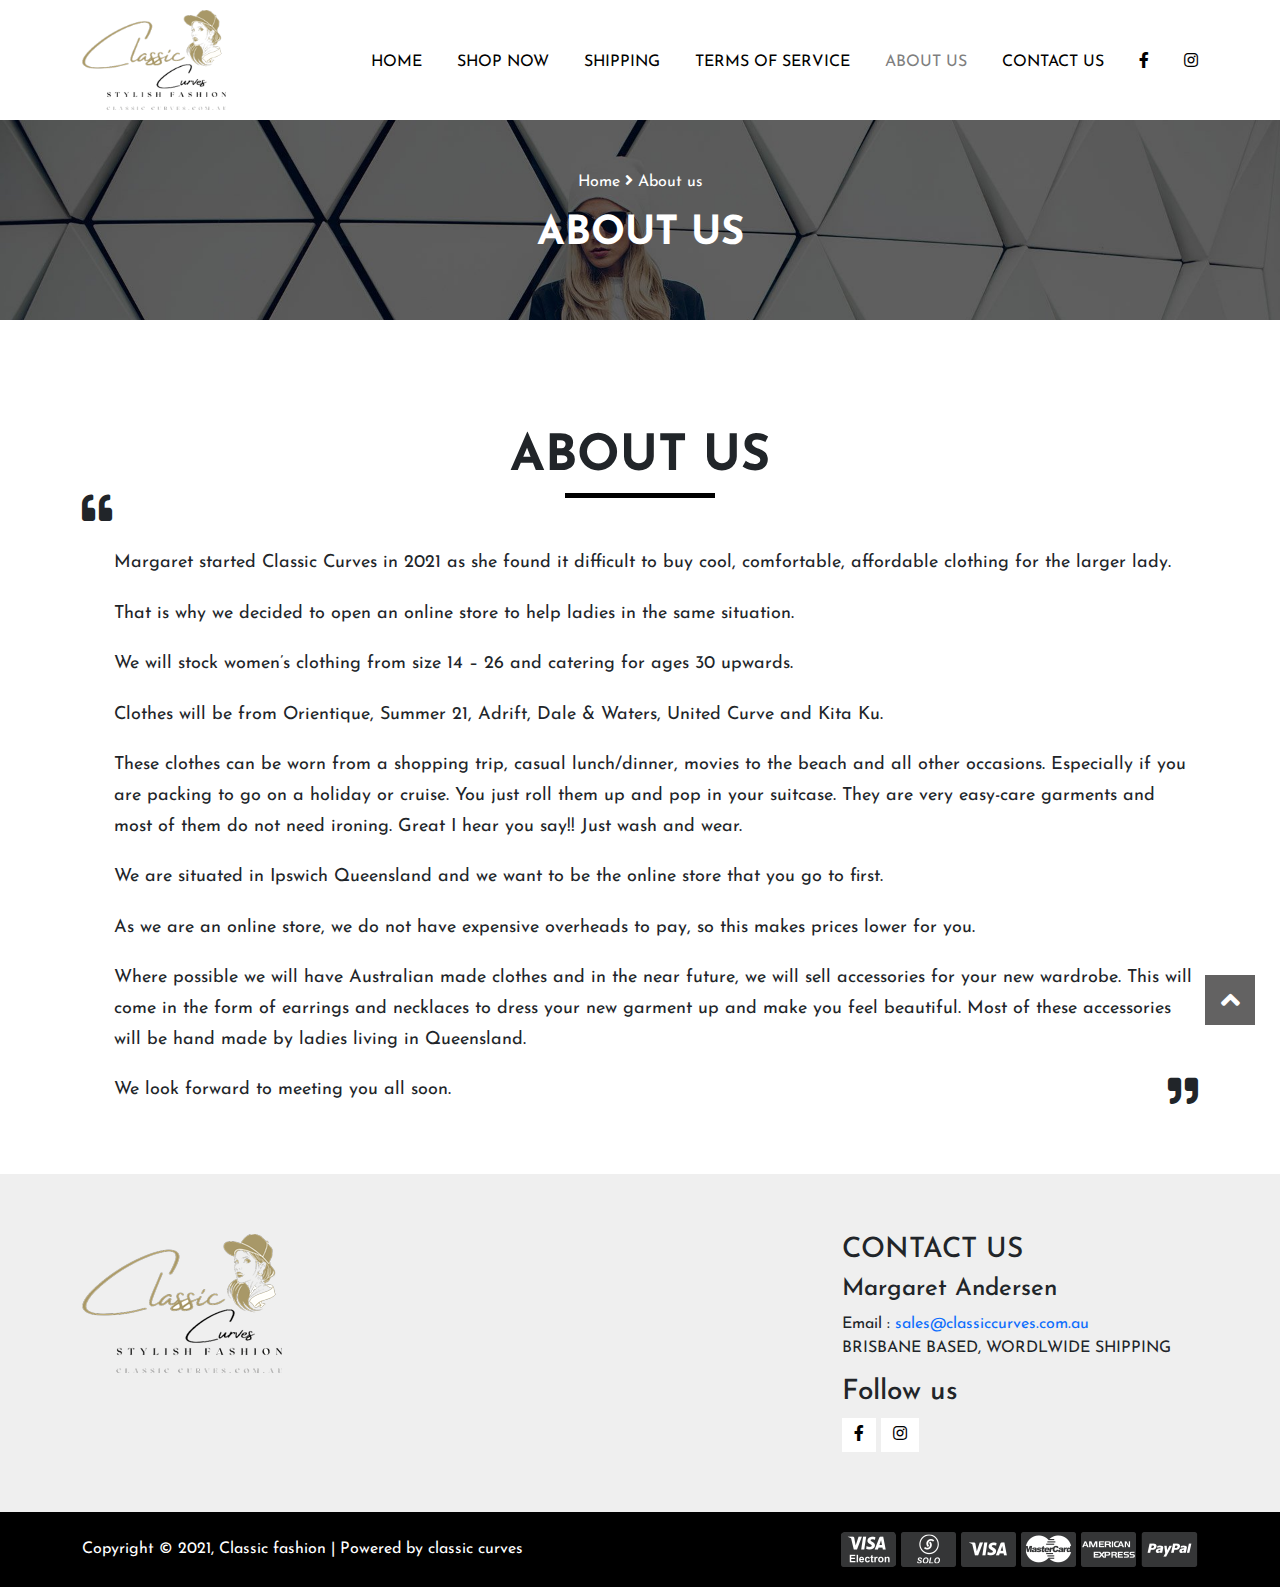
==== commit 41e9e5b5: "front-end completed 100%" ====
--- a/about.html
+++ b/about.html
@@ -1,416 +1,211 @@
 <!DOCTYPE html>
 <html lang="en">
+
 <head>
-	<meta charset="UTF-8">
-	<meta name="viewport" content="width=device-width, initial-scale=1.0">
-	<title>Classic curves</title>
-
-	<link rel="shortcut icon" href="favicon.ico" type="image/x-icon">
-	<!-- Bootstrap CSS -->
-	<link href="assets/css/bootstrap.min.css" rel="stylesheet">
-
-	<!-- Font awesome cdn -->
-	<link rel="stylesheet" href="https://cdnjs.cloudflare.com/ajax/libs/font-awesome/5.15.3/css/all.min.css"/>
-
-	<!-- Google font -->
-	<link href="https://fonts.googleapis.com/css2?family=Josefin+Sans:wght@300;400;500;600;700&display=swap" rel="stylesheet">
-
-	<!-- Owl carousel -->
-	<link rel="stylesheet" href="assets/css/owl.carousel.min.css">
-
-	<!-- resource css link -->
-	<link rel="stylesheet" href="assets/css/style.css">
-	<link rel="stylesheet" href="assets/css/responsive.css">
+    <meta charset="UTF-8">
+    <meta name="viewport" content="width=device-width, initial-scale=1.0">
+    <title>Classic curves - About us</title>
+
+    <link rel="shortcut icon" href="favicon.ico" type="image/x-icon">
+    <!-- Bootstrap CSS -->
+    <link href="assets/css/bootstrap.min.css" rel="stylesheet">
+
+    <!-- Font awesome cdn -->
+    <link rel="stylesheet" href="https://cdnjs.cloudflare.com/ajax/libs/font-awesome/5.15.3/css/all.min.css" />
+
+    <!-- Google font -->
+    <link href="https://fonts.googleapis.com/css2?family=Josefin+Sans:wght@300;400;500;600;700&display=swap" rel="stylesheet">
+
+    <!-- resource css link -->
+    <link rel="stylesheet" href="assets/css/style.css">
+    <link rel="stylesheet" href="assets/css/responsive.css">
 </head>
+
 <body>
 
-	<a href="#0" class="scrollToTop"><i class="fas fa-angle-up"></i></a>
-	
-	<!-- ==================== Header section start ===================== -->
-	<section id="header-section">
-		<div class="container">
-			<div class="row">
-				<div class="col-md-5">
-					<div class="logo-section">
-						<a href="index.html"><img src="assets/img/cc.png" alt="logo"></a>
-					</div>
-				</div>
-				<div class="col-md-7">
-					<div class="nav-section">
-						<i class="fas fa-bars"></i>
-						<i class="fas fa-times"></i>
-						<ul>
-							<li><a href="index.html">Home</a></li>
-							<li><a href="shop.html">Shop Now</a></li>
-							<li><a href="about.html">About Us</a></li>
-							<li><a href="contact.html">Contact Us</a></li>
-							<li><a href="https://www.facebook.com/classiccurvesstylishfashion/photos/?ref=page_internal"><i class="fab fa-facebook-f"></i></a></li>
-							<li><a href="https://www.instagram.com/classic_curves_fashion156/"><i class="fab fa-instagram"></i></a></li>
-						</ul>
-							
-					</div>
-				</div>
-			</div>
-		</div>
-	</section>
-	<!-- ==================== Header section end ===================== -->
-
-
-	<!-- ==================== About us header section start ===================== -->
-	<section id="about-section-header" class="mb-5">
-		<div class="container">
-			<div class="row">
-				<div class="col-md-12">
-					<div class="about-header-text">
-						<p><a href="index.html">Home</a> <i class="fas fa-angle-right"></i> About us</p>
-						<h2>ABOUT US</h2>
-					</div>
-				</div>
-			</div>
-		</div>
-	</section>
-	<!-- ==================== About us header section end ===================== -->
-
-
-	<!-- ==================== About us section start ===================== -->
-	<section id="about-us-section" class="mb-5">
-		<div class="container">
-			<div class="row">
-				<div class="col-lg-7">
-					<div class="about-us-text">
-						<h2>ABOUT US</h2>
-						<p><i class="fas fa-quote-left"></i></p>
-						<ul>
-							<li>Margaret started Classic Curves in 2021 as she found it difficult to buy cool, comfortable, affordable clothing for the larger lady. </li>
-							<li>That is why we decided to open an online store to help ladies in the same situation. </li>
-							<li>We will stock women’s clothing from size 14 – 26 and catering for ages 30 upwards.</li>
-							<li>Clothes will be from Orientique, Summer 21, Adrift, Dale & Waters, United Curve and Kita Ku.</li>
-							<li>These clothes can be worn from a shopping trip, casual lunch/dinner, movies to the beach and all other occasions.  Especially if you are packing to go on a holiday or cruise.  You just roll them up and pop in your suitcase.  They are very easy-care garments and most of them do not need ironing. Great I hear you say!!  Just wash and wear.</li>
-							<li>We are situated in Ipswich Queensland and we want to be the online store that you go to first.</li>
-							<li>As we are an online store, we do not have expensive overheads to pay, so this makes prices lower for you.</li>
-							<li>Where possible we will have Australian made clothes and in the near future, we will sell accessories for your new wardrobe.  This will come in the form of earrings and necklaces to dress your new garment up and make you feel beautiful.  Most of these accessories will be hand made by ladies living in Queensland.</li>  
-							<li>We look forward to meeting you all soon.</li>
-						</ul>
-						<p><i class="fas fa-quote-right"></i></p>
-					</div>
-				</div>
-				<div class="col-lg-5">
+    <a href="#0" class="scrollToTop"><i class="fas fa-angle-up"></i></a>
+
+    <!-- ==================== Header section start ===================== -->
+    <section id="header-section">
+        <div class="container">
+            <div class="row">
+                <div class="col-md-2">
+                    <div class="logo-section">
+                        <a href="index.html"><img src="assets/img/cc.png" alt="logo"></a>
+                    </div>
+                </div>
+                <div class="col-md-10">
+                    <div class="nav-section">
+                        <i class="fas fa-bars"></i>
+                        <i class="fas fa-times"></i>
+                        <ul>
+                            <li><a href="index.html">Home</a></li>
+                            <li><a href="shop.html">Shop Now</a></li>
+                            <li><a href="return.html">Shipping</a></li>
+                            <li><a href="terms.html">Terms of Service</a></li>
+                            <li><a href="about.html" class="active">About Us</a></li>
+                            <li><a href="contact.html">Contact Us</a></li>
+                            <li class="fb">
+                                <a href="https://https://www.facebook.com/classiccurvesstylishfashion"><i class="fab fa-facebook-f"></i></a>
+                            </li>
+                            <li class="insta"><a href="https://www.instagram.com/classic_curves_fashion156/"><i class="fab fa-instagram"></i></a></li>
+                        </ul>
+
+                    </div>
+                </div>
+            </div>
+        </div>
+    </section>
+    <!-- ==================== Header section end ===================== -->
+
+
+    <!-- ==================== About us header section start ===================== -->
+    <section id="about-section-header" class="mb-5">
+        <div class="container">
+            <div class="row">
+                <div class="col-md-12">
+                    <div class="about-header-text">
+                        <p><a href="index.html">Home</a> <i class="fas fa-angle-right"></i> About us</p>
+                        <h2>ABOUT US</h2>
+                    </div>
+                </div>
+            </div>
+        </div>
+    </section>
+    <!-- ==================== About us header section end ===================== -->
+
+
+    <!-- ==================== About us section start ===================== -->
+    <section id="about-us-section" class="mb-5">
+        <div class="container">
+            <div class="row">
+                <div class="col-lg-12">
+                    <div class="about-us-text">
+                        <h2>ABOUT US</h2>
+                        <p><i class="fas fa-quote-left"></i></p>
+                        <ul>
+                            <li>Margaret started Classic Curves in 2021 as she found it difficult to buy cool, comfortable, affordable clothing for the larger lady. </li>
+                            <li>That is why we decided to open an online store to help ladies in the same situation. </li>
+                            <li>We will stock women’s clothing from size 14 – 26 and catering for ages 30 upwards.</li>
+                            <li>Clothes will be from Orientique, Summer 21, Adrift, Dale & Waters, United Curve and Kita Ku.</li>
+                            <li>These clothes can be worn from a shopping trip, casual lunch/dinner, movies to the beach and all other occasions. Especially if you are packing to go on a holiday or cruise. You just roll them up and pop in your suitcase. They
+                                are very easy-care garments and most of them do not need ironing. Great I hear you say!! Just wash and wear.</li>
+                            <li>We are situated in Ipswich Queensland and we want to be the online store that you go to first.</li>
+                            <li>As we are an online store, we do not have expensive overheads to pay, so this makes prices lower for you.</li>
+                            <li>Where possible we will have Australian made clothes and in the near future, we will sell accessories for your new wardrobe. This will come in the form of earrings and necklaces to dress your new garment up and make you feel
+                                beautiful. Most of these accessories will be hand made by ladies living in Queensland.</li>
+                            <li>We look forward to meeting you all soon.</li>
+                        </ul>
+                        <p><i class="fas fa-quote-right"></i></p>
+                    </div>
+                </div>
+                <!-- <div class="col-lg-5">
 					<div class="about-us-right">
 						<img src="assets/img/pexels-eva-elijas-5941395.jpg" alt="pexels-eva-elijas-5941395">
 					</div>
-				</div>
-			</div>
-		</div>		
-	</section>
-	<!-- ==================== About us section end ===================== -->
-
-
-	<!-- ==================== What we do section start ===================== -->
-	<!-- <section id="what-we-section" class="mb-5">
-		<div class="container">
-			<h2>WHAT WE DO</h2>
-			<p>Lorem, ipsum dolor sit amet consectetur adipisicing elit. Perferendis, quo ex quod vitae, nostrum sint.</p>
-			<div class="row">
-				<div class="col-md-6">
-					<div class="what-we-item">
-						<div class="what-we-img">
-							<img src="assets/img/about_4_img1.jpg" alt="about_4_img1">
-						</div>
-						<div class="what-we-text">
-							<h3>Digital Business</h3>
-							<p>Lorem ipsum dolor sit amet consectetur adipisicing elit. Numquam eveniet enim ab quasi libero, ipsum atque praesentium beatae. Ducimus, beatae.</p>
-						</div>
-					</div>
-				</div>
-				<div class="col-md-6">
-					<div class="what-we-item">
-						<div class="what-we-img">
-							<img src="assets/img/about_4_img2.jpg" alt="about_4_img1">
-						</div>
-						<div class="what-we-text">
-							<h3>Digital Business</h3>
-							<p>Lorem ipsum dolor sit amet consectetur adipisicing elit. Numquam eveniet enim ab quasi libero, ipsum atque praesentium beatae. Ducimus, beatae.</p>
-						</div>
-					</div>
-				</div>
-			</div>
-		</div>
-	</section> -->
-	<!-- ==================== What we do section end ===================== -->
-
-
-	<!-- ==================== Team section start ===================== -->
-	<!-- <section id="team-section" class="mb-5">
-		<div class="container">
-			<h2>OUR TEAM MEMBER</h2>
-			<p>Lorem ipsum dolor sit, amet consectetur adipisicing elit. Cumque perferendis atque quis amet ullam aliquid.</p>
-			<div class="row">
-				<div class="col-md-4">
-					<div class="team-item">
-						<div class="team-member-img">
-							<img src="assets/img/team-1.jpg" alt="team-1">
-						</div>
-						<div class="team-member-text">
-							<h3>John Doe</h3>
-							<p>Lorem ipsum dolor sit amet consectetur, adipisicing elit. Necessitatibus, illum!</p>
-							<div class="follow-us">
-								<a href="#"><i class="fab fa-twitter"></i></a>
-								<a href="https://www.facebook.com/classiccurvesstylishfashion/photos/?ref=page_internal"><i class="fab fa-facebook-f"></i></a>
-								<a href="https://www.instagram.com/classic_curves_fashion156/"><i class="fab fa-instagram"></i></a>
-								<a href="#"><i class="fab fa-youtube"></i></a>
-							</div>
-						</div>
-					</div>
-				</div>
-
-				<div class="col-md-4">
-					<div class="team-item">
-						<div class="team-member-img">
-							<img src="assets/img/team-2.jpg" alt="team-1">
-						</div>
-						<div class="team-member-text">
-							<h3>John Doe</h3>
-							<p>Lorem ipsum dolor sit amet consectetur, adipisicing elit. Necessitatibus, illum!</p>
-							<div class="follow-us">
-								<a href="#"><i class="fab fa-twitter"></i></a>
-								<a href="https://www.facebook.com/classiccurvesstylishfashion/photos/?ref=page_internal"><i class="fab fa-facebook-f"></i></a>
-								<a href="https://www.instagram.com/classic_curves_fashion156/"><i class="fab fa-instagram"></i></a>
-								<a href="#"><i class="fab fa-youtube"></i></a>
-							</div>
-						</div>
-					</div>
-				</div>
-
-				<div class="col-md-4">
-					<div class="team-item">
-						<div class="team-member-img">
-							<img src="assets/img/team-1.jpg" alt="team-1">
-						</div>
-						<div class="team-member-text">
-							<h3>John Doe</h3>
-							<p>Lorem ipsum dolor sit amet consectetur, adipisicing elit. Necessitatibus, illum!</p>
-							<div class="follow-us">
-								<a href="#"><i class="fab fa-twitter"></i></a>
-								<a href="https://www.facebook.com/classiccurvesstylishfashion/photos/?ref=page_internal"><i class="fab fa-facebook-f"></i></a>
-								<a href="https://www.instagram.com/classic_curves_fashion156/"><i class="fab fa-instagram"></i></a>
-								<a href="#"><i class="fab fa-youtube"></i></a>
-							</div>
-						</div>
-					</div>
-				</div>
-			</div>
-
-			<div class="row mt-4">
-				<div class="col-md-4">
-					<div class="team-item">
-						<div class="team-member-img">
-							<img src="assets/img/team-1.jpg" alt="team-1">
-						</div>
-						<div class="team-member-text">
-							<h3>John Doe</h3>
-							<p>Lorem ipsum dolor sit amet consectetur, adipisicing elit. Necessitatibus, illum!</p>
-							<div class="follow-us">
-								<a href="#"><i class="fab fa-twitter"></i></a>
-								<a href="https://www.facebook.com/classiccurvesstylishfashion/photos/?ref=page_internal"><i class="fab fa-facebook-f"></i></a>
-								<a href="https://www.instagram.com/classic_curves_fashion156/"><i class="fab fa-instagram"></i></a>
-								<a href="#"><i class="fab fa-youtube"></i></a>
-							</div>
-						</div>
-					</div>
-				</div>
-
-				<div class="col-md-4">
-					<div class="team-item">
-						<div class="team-member-img">
-							<img src="assets/img/team-2.jpg" alt="team-1">
-						</div>
-						<div class="team-member-text">
-							<h3>John Doe</h3>
-							<p>Lorem ipsum dolor sit amet consectetur, adipisicing elit. Necessitatibus, illum!</p>
-							<div class="follow-us">
-								<a href="#"><i class="fab fa-twitter"></i></a>
-								<a href="https://www.facebook.com/classiccurvesstylishfashion/photos/?ref=page_internal"><i class="fab fa-facebook-f"></i></a>
-								<a href="https://www.instagram.com/classic_curves_fashion156/"><i class="fab fa-instagram"></i></a>
-								<a href="#"><i class="fab fa-youtube"></i></a>
-							</div>
-						</div>
-					</div>
-				</div>
-
-				<div class="col-md-4">
-					<div class="team-item">
-						<div class="team-member-img">
-							<img src="assets/img/team-1.jpg" alt="team-1">
-						</div>
-						<div class="team-member-text">
-							<h3>John Doe</h3>
-							<p>Lorem ipsum dolor sit amet consectetur, adipisicing elit. Necessitatibus, illum!</p>
-							<div class="follow-us">
-								<a href="#"><i class="fab fa-twitter"></i></a>
-								<a href="https://www.facebook.com/classiccurvesstylishfashion/photos/?ref=page_internal"><i class="fab fa-facebook-f"></i></a>
-								<a href="https://www.instagram.com/classic_curves_fashion156/"><i class="fab fa-instagram"></i></a>
-								<a href="#"><i class="fab fa-youtube"></i></a>
-							</div>
-						</div>
-					</div>
-				</div>
-			</div>
-		</div>
-	</section> -->
-	<!-- ==================== Team section end ===================== -->
-
-
-	<!-- ==================== Office section start ===================== -->
-	<!-- <section id="office-section" class="mb-5">
-		<div class="container">
-			<h2>OUR OFFICE</h2>
-			<div class="row">
-				<div class="col-md-12">
-					<div class="office-location">
-						<img src="assets/img/about_4_imgmapimg.png" alt="about_4_imgmapimg">
-					</div>
-				</div>
-			</div>
-		</div>
-	</section> -->
-	<!-- ==================== Office section end ===================== -->
-
-
-	<!-- ==================== Get in touch section start ===================== -->
-	<!-- <section id="get-in-touch" class="mb-5">
-		<div class="container">
-			<h2>NEWSLETTER</h2>
-			<p class="lorem">Lorem ipsum dolor sit amet consectetur adipisicing elit. Nisi, tenetur. Ut dolores ea tempore ipsam.</p>
-			<div class="row">
-				
-				<div class="col-md-6">
-					<div class="get-in-left">
-						<div class="get-in-right">
-							<h3>Get in touch</h3>
-							<h5>Email us</h5>
-							<a href="mailto:customercare@net-a-porter.com">customercare@net-a-porter.com</a>
-							<h5>Location & Language</h5>
-							<p>English</p>
-						</div>
-						<h4>Sign up for style news</h4>
-						<p>Stay informed about the latest style updates, fashion and beauty news. Learn more about our <a href="#">Privacy Policy</a> </p>
-						<input type="text" placeholder="write your email">
-						<a href="#" class="submit">Submit</a>
-						<div class="follow-us">
-							<a href="#"><i class="fab fa-twitter"></i></a>
-							<a href="https://www.facebook.com/classiccurvesstylishfashion/photos/?ref=page_internal"><i class="fab fa-facebook-f"></i></a>
-							<a href="https://www.instagram.com/classic_curves_fashion156/"><i class="fab fa-instagram"></i></a>
-							<a href="#"><i class="fab fa-youtube"></i></a>
-						</div>
-
-					</div>
-				</div>
-
-				<div class="col-md-6">
-					<div class="get-right">
-						<img src="assets/img/w800_q80.webp" alt="w800_q80">
-					</div>		
-				</div>
-
-			</div>
-		</div>
-	</section>	 -->	
-	<!-- ==================== Get in touch section end ===================== -->
-
-
-	<!-- ==================== Footer section start ===================== -->
-	<section id="footer-section">
-		<div class="footer-top">
-			<div class="container">
-				<div class="row">
-					<div class="col-lg-3 col-md-6">
-						<div class="footer-top-item">
-							<a href="index.html"><img src="assets/img/cc.png" alt="logo"></a>
-							<p class="first-footer-p">Lorem ipsum dolor sit amet consectetur adipisicing elit. Assumenda, esse.</p>
-						</div>
-					</div>
-					<div class="col-lg-3 col-md-6">
-						<div class="footer-top-item">
-							<h3>MY ACCOUNT</h3>
-							<ul>
-								<li><a href="#">About</a></li>
-								<li><a href="#">Faq</a></li>
-								<li><a href="#">Refund & Return</a></li>
-								<li><a href="#">Deliveries</a></li>
-								<li><a href="#">Privacy Policy</a></li>
-								<li><a href="#">Terms & Conditions</a></li>
-							</ul>
-						</div>
-					</div>
-					
-					<div class="col-lg-3 col-md-6">
-						<div class="footer-top-item">
-							<h3>SUPPORT</h3>
-							<ul>
-								<li><a href="#">Search Terms</a></li>
-								<li><a href="#">Advanced Search</a></li>
-								<li><a href="#">Orders and Returns</a></li>
-								<li><a href="#">Consultant</a></li>
-								<li><a href="#">Help & FAQs</a></li>
-								<li><a href="#">Store Locations</a></li>
-							</ul>
-						</div>
-					</div>
-					<div class="col-lg-3 col-md-6">
-						<div class="footer-top-item">
-							<h3>CONTACT US</h3>
-							<P>520,West valey, Anim ad minim, <br> 1 800 638680</P>
-							<div class="follow-us">
-								<h3>Follow us</h3>
-								<a href="#"><i class="fab fa-twitter"></i></a>
-								<a href="https://www.facebook.com/classiccurvesstylishfashion/photos/?ref=page_internal"><i class="fab fa-facebook-f"></i></a>
-								<a href="https://www.instagram.com/classic_curves_fashion156/"><i class="fab fa-instagram"></i></a>
-								<a href="#"><i class="fab fa-youtube"></i></a>
-							</div>
-						</div>
-					</div>
-				</div>
-			</div>
-		</div><!-- End footer top -->
-
-		<div class="footer-bottom">
-			<div class="container">
-				<div class="row">
-					<div class="col-md-12">
-						<div class="row">
-							<div class="col-md-6">
-								<div class="copyright">
-									<p>Copyright © 2021, Classic fashion | Powered by classic curves </p>
-								</div>
-							</div>
-							<div class="col-md-6">
-								<div class="payment">
-									<a href="#"><img src="assets/img/payment_icon_1_small.png" alt="payment_icon_1_small"></a>
-									<a href="#"><img src="assets/img/payment_icon_2_small_small.png" alt="payment_icon_1_small"></a>
-									<a href="#"><img src="assets/img/payment_icon_3_small_1_small.png" alt="payment_icon_1_small"></a>
-									<a href="#"><img src="assets/img/payment_icon_4_small_small.png" alt="payment_icon_1_small"></a>
-									<a href="#"><img src="assets/img/payment_icon_5_small_small.png" alt="payment_icon_1_small"></a>
-									<a href="#"><img src="assets/img/payment_icon_6_small_small.png" alt="payment_icon_1_small"></a>
-								</div>			
-							</div>
-						</div>
-					</div>
-				</div>
-			</div>
-		</div>				
-	</section>
-	<!-- ==================== Footer section end ===================== -->
-
-
-
-	<script src="assets/js/jquery-3.5.1.min.js"></script>
-	<script src="assets/js/popper.min.js"></script>
-	<script src="assets/js/bootstrap.bundle.min.js"></script>
-	<script src="assets/js/bootstrap.min.js"></script>
-	<script src="assets/js/owl.carousel.min.js"></script>
-
-	<!-- Js resource -->
-	<script src="assets/js/main.js"></script>
+				</div> -->
+            </div>
+        </div>
+    </section>
+    <!-- ==================== About us section end ===================== -->
+
+
+    <!-- ==================== Footer section start ===================== -->
+    <section id="footer-section">
+        <div class="footer-top">
+            <div class="container">
+                <div class="row">
+                    <div class="col-xl-8 col-md-6">
+                        <div class="footer-top-item">
+                            <a href="index.html"><img src="assets/img/cc.png" alt="logo"></a>
+                            <!-- <p class="first-footer-p">Lorem ipsum dolor sit amet consectetur adipisicing elit. Assumenda, esse.</p> -->
+                        </div>
+                    </div>
+                    <!-- <div class="col-lg-3 col-md-6">
+                        <div class="footer-top-item">
+                            <h3>MY ACCOUNT</h3>
+                            <ul>
+                                <li><a href="#">About</a></li>
+                                <li><a href="#">Faq</a></li>
+                                <li><a href="#">Refund & Return</a></li>
+                                <li><a href="#">Deliveries</a></li>
+                                <li><a href="#">Privacy Policy</a></li>
+                                <li><a href="#">Terms & Conditions</a></li>
+                            </ul>
+                        </div>
+                    </div>
+
+                    <div class="col-lg-3 col-md-6">
+                        <div class="footer-top-item">
+                            <h3>SUPPORT</h3>
+                            <ul>
+                                <li><a href="#">Search Terms</a></li>
+                                <li><a href="#">Advanced Search</a></li>
+                                <li><a href="#">Orders and Returns</a></li>
+                                <li><a href="#">Consultant</a></li>
+                                <li><a href="#">Help & FAQs</a></li>
+                                <li><a href="#">Store Locations</a></li>
+                            </ul>
+                        </div>
+                    </div> -->
+                    <div class=" col-xl-4 col-md-6">
+                        <div class="footer-top-item">
+                            <h3>CONTACT US</h3>
+                            <h4>Margaret Andersen</h4>
+                            <P>Email : <a href="mailto:sales@classiccurves.com.au">sales@classiccurves.com.au </a> <br>BRISBANE BASED, WORDLWIDE SHIPPING</P>
+                            <div class="follow-us">
+                                <h3>Follow us</h3>
+
+                                <a href="https://https//www.facebook.com/classiccurvesstylishfashion"><i class="fab fa-facebook-f"></i></a>
+                                <a href="https://www.instagram.com/classic_curves_fashion156/"><i class="fab fa-instagram"></i></a>
+
+                            </div>
+                        </div>
+                    </div>
+                </div>
+            </div>
+        </div>
+        <!-- End footer top -->
+
+        <div class="footer-bottom">
+            <div class="container">
+                <div class="row">
+                    <div class="col-md-12">
+                        <div class="row">
+                            <div class="col-md-6">
+                                <div class="copyright">
+                                    <p>Copyright © 2021, Classic fashion | Powered by classic curves </p>
+                                </div>
+                            </div>
+                            <div class="col-md-6">
+                                <div class="payment">
+                                    <a href="#"><img src="assets/img/payment_icon_1_small.png" alt="payment_icon_1_small"></a>
+                                    <a href="#"><img src="assets/img/payment_icon_2_small_small.png" alt="payment_icon_1_small"></a>
+                                    <a href="#"><img src="assets/img/payment_icon_3_small_1_small.png" alt="payment_icon_1_small"></a>
+                                    <a href="#"><img src="assets/img/payment_icon_4_small_small.png" alt="payment_icon_1_small"></a>
+                                    <a href="#"><img src="assets/img/payment_icon_5_small_small.png" alt="payment_icon_1_small"></a>
+                                    <a href="#"><img src="assets/img/payment_icon_6_small_small.png" alt="payment_icon_1_small"></a>
+                                </div>
+                            </div>
+                        </div>
+                    </div>
+                </div>
+            </div>
+        </div>
+    </section>
+    <!-- ==================== Footer section end ===================== -->
+
+
+
+    <script src="assets/js/jquery-3.5.1.min.js"></script>
+    <script src="assets/js/popper.min.js"></script>
+    <script src="assets/js/bootstrap.bundle.min.js"></script>
+    <script src="assets/js/bootstrap.min.js"></script>
+
+
+    <!-- Js resource -->
+    <script src="assets/js/main.js"></script>
 
 </body>
-</html>+
+</html>
--- a/assets/css/style.css
+++ b/assets/css/style.css
@@ -1,33 +1,45 @@
-body{
+body {
     font-family: 'Josefin Sans', sans-serif;
 }
-img{
-    width: 100%;
-}
-a{
+
+img {
+    width: 100%;
+}
+
+a {
     transition: 0.5s;
     text-decoration: none;
 }
-a:hover{
+
+a:hover {
     opacity: 0.8!important;
 }
-h2{
+
+h2 {
     font-weight: 700;
     font-size: 40px;
 }
+
 section#header-section {
     padding: 10px 0px;
     background: #fff;
     box-shadow: 0px 0px 10px #b1b1b1;
     transition: 0.5s;
 }
-.logo-section img,.service-item img,.payment img,.welcome-right-text img,.footer-top-item a img{
+
+.logo-section img,
+.service-item img,
+.payment img,
+.welcome-right-text img,
+.footer-top-item a img {
     width: inherit;
 }
-.logo-section img{
+
+.logo-section img {
     height: 100px;
     transition: 0.5s;
 }
+
 .nav-section ul {
     padding: 0;
     list-style: none;
@@ -36,6 +48,7 @@
     margin-top: 40px;
     transition: 0.5s;
 }
+
 .nav-section ul li {
     display: inline-block;
 }
@@ -47,6 +60,11 @@
     font-size: 16px;
     text-transform: uppercase;
 }
+
+.nav-section ul li a.active {
+    color: #7f7f7f;
+}
+
 .nav-section ul li:last-child a {
     padding-right: 0px;
 }
@@ -57,14 +75,17 @@
     left: 0;
     z-index: 99;
 }
+
 section#header-section.sticky .logo-section img {
     height: 70px;
 }
+
 section#header-section.sticky .nav-section ul {
     margin-top: 25px;
 }
 
-.fa-bars,.fa-times{
+.fa-bars,
+.fa-times {
     position: absolute;
     right: 10px;
     top: 35px;
@@ -73,80 +94,20 @@
     cursor: pointer;
 }
 
-/*
-==============
-Banner css
-==============
-*/
-.banner-item{
-    position: relative;
-}
-.banner-item .banner-text-1 {
-    position: absolute;
-    left: 20%;
-    top: 50%;
-    transform: translateY(-50%);
-    background: #fff;
-    padding: 25px;
-}
-.banner-item .banner-text-2 {
-    position: absolute;
-    left: 50%;
-    top: 50%;
-    transform: translateY(-50%);
-    padding: 25px;
-}
-.banner-item h2{
-    font-weight: 600;
-}
-.banner-item .banner-text-2 h2 span{
-    font-size: 85px;
-    font-weight: 700;
-}
-.banner-item a {
-    text-decoration: none;
-    color: #fff;
-    background: #000;
-    padding: 10px 25px;
-    display: inline-block;
-    margin-left: 5px;
-}
-.banner-item a i{
-    margin-left: 10px;
-}
-
-
-/*
-==============
-Welcome css
-==============
-*/
-/* .welcome-right-text p, .welcome-right-text span {
-    color: #5f5f5f;
-}
-.welcome-right-text span {
-    padding: 10px;
-    font-style: italic;
-    margin-bottom: 25px;
-    display: inline-block;
-}
-.welcome-right-text span i {
-    margin-right: 20px;
-}
-*/
-section#new-section {
-    margin-top: 80px;
-}
 .new-item {
     margin-top: 60px;
-}
+    text-align: center;
+}
+
 .new-item p {
     margin-bottom: 10px;
 }
+
 .new-item h2 {
     font-weight: 600;
     font-size: 45px;
 }
+
 .new-item a {
     color: #fff;
     background: #000;
@@ -154,31 +115,6 @@
     display: inline-block;
     margin-top: 15px;
 }
-.new-slider-item{
-    text-align: center;
-    font-weight: 600;
-}
-.new-slider-item a {
-    color: #000;
-    display: block;
-    margin-bottom: 25px;
-}
-.new-slider-item p {
-    margin-top: 5px;
-    font-size: 14px;
-    position: absolute;
-    bottom: 0px;
-    margin-bottom: 0;
-    text-align: center;
-    width: 100%;
-}
-
-.new-slider-item a img{
-    transition: 0.9s;
-}
-.new-slider-item a:hover img{
-    opacity: 0.5;
-}
 
 
 /*
@@ -186,26 +122,32 @@
 Shop section css
 ==============
 */
+
 section#shop-section {
     margin-top: 80px;
 }
+
 .shop-text h3 {
     margin-top: 15px;
     font-size: 30px;
 }
+
 .shop-text a {
     display: inline-block;
     color: #444;
     border-bottom: 1px solid #444;
 }
+
 .shop-text p {
     text-align: left!important;
     margin-bottom: 15px!important;
 }
-section#shop-section h2{
+
+section#shop-section h2 {
     text-align: center;
     margin-bottom: 20px;
 }
+
 section#shop-section p {
     text-align: center;
     margin-bottom: 50px;
@@ -217,26 +159,31 @@
 About us page section css
 ==============
 */
-section#about-section-header{
+
+section#about-section-header {
     background: url(../img/breadcrumb_bg_image.jpg) no-repeat;
     background-size: cover;
     width: 100%;
     height: 200px;
 }
+
 .about-header-text {
     text-align: center;
     margin-top: 50px;
     color: #fff;
 }
-.about-header-text a{
-    color: #fff;
-}
-#about-us-section{
+
+.about-header-text a {
+    color: #fff;
+}
+
+#about-us-section {
     width: 100%;
     /* height: 700px; */
     position: relative;
     padding-top: 60px;
 }
+
 
 /* #about-us-section:after{
     content: '';
@@ -248,20 +195,24 @@
     left: 0;
     opacity: 0.7;
 } */
+
 .about-us-text {
     text-align: center;
     position: relative;
 }
+
 i.fas.fa-quote-left {
     position: absolute;
     top: 65px;
     left: 0;
 }
+
 i.fas.fa-quote-right {
     position: absolute;
     bottom: 0;
     right: 0;
 }
+
 .about-us-text h2 {
     font-size: 50px;
     font-weight: 700;
@@ -269,7 +220,8 @@
     padding-bottom: 10px;
     position: relative;
 }
-.about-us-text h2:after{
+
+.about-us-text h2:after {
     position: absolute;
     content: '';
     background: #000;
@@ -279,106 +231,71 @@
     left: 50%;
     transform: translateX(-50%);
 }
-.about-us-text p{
-   font-size: 30px;
-   font-weight: 600;
-   margin-bottom: 0;
-}
+
+.about-us-text p {
+    font-size: 30px;
+    font-weight: 600;
+    margin-bottom: 0;
+}
+
 .about-us-text ul {
     text-align: left;
     font-size: 18px;
-    padding: 0;
     padding-top: 30px;
-}
-.about-us-text ul li{
+    list-style: none;
+}
+
+.about-us-text ul li {
     line-height: 1.7;
 }
+
 .about-us-right img {
     margin-top: 50px;
 }
 
+
 /*
 ==============
-What we do section css
+Contact page section css
 ==============
 */
-section#what-we-section h2,#office-section h2,#team-section h2 {
-    font-size: 50px;
-    text-align: center;
-    margin-top: 80px;
-    position: relative;
-    padding-bottom: 10px;
-}
-section#what-we-section p,#team-section p {
-    text-align: center;
-    margin-bottom: 35px;
-}
-
-#office-section h2:after{
-    content: '';
-    position: absolute;
-    width: 100px;
-    height: 5px;
-    background: #000;
-    bottom: 0;
-    left: 50%;
-    transform: translateX(-50%);
-}
-.what-we-text {
-    background: #000;
-    color: #fff;
-    padding: 50px 20px;
-    text-align: center;
-}
-.what-we-text p{
-    margin-bottom: 0px!important; 
-}
-.team-member-text {
-    text-align: center;
-}
-.team-member-text h3 {
-    margin-top: 15px;
-}
-.team-member-text p {
-    margin-bottom: 10px!important;
-}
-
-/*
-==============
-Contact page section css
-==============
-*/
+
 section#contact-us-section {
     padding: 50px 0px;
 }
+
 section#contact-us-section h3 {
     margin-bottom: 15px;
     font-size: 35px;
 }
 
-iframe{
+iframe {
     width: 100%;
     height: 500px;
     margin-top: 50px;
 }
+
 .contact-form input {
     width: 100%;
     margin-bottom: 25px;
 }
 
-.contact-form textarea{
+.contact-form textarea {
     width: 100%;
     text-indent: 4px;
 }
-.contact-form label{
+
+.contact-form label {
     font-weight: 600;
     font-size: 18px;
 }
-.contact-form label span{
+
+.contact-form label span {
     color: red;
     margin-left: 3px;
     display: inline-block;
 }
+
 button.btn.right {
     width: 100%;
     background: #444;
@@ -388,7 +305,9 @@
     padding: 10px;
     margin-top: 15px;
 }
-button.btn.right:focus,.contact-form textarea:focus {
+
+button.btn.right:focus,
+.contact-form textarea:focus {
     box-shadow: inherit;
     outline: none;
 }
@@ -399,15 +318,18 @@
 Shopping page section css
 ==============
 */
+
 #shopping-section h2 {
     text-align: center;
     margin: 30px 0px;
     padding: 30px 0px;
     border-bottom: 1px solid #ddd;
 }
+
 .categories {
     margin-bottom: 30px;
 }
+
 .accordion-item h2 {
     padding: 0px!important;
     margin: 0px!important;
@@ -419,44 +341,55 @@
     background: transparent!important;
     border: none;
 }
-.accordion-body ul{
+
+.accordion-body ul {
     padding: 0;
     list-style: none;
 }
-.accordion-body ul input{
+
+.accordion-body ul input {
     width: inherit;
     margin-right: 15px;
 }
-.accordion-body ul li a{
+
+.accordion-body ul li a {
     color: #444;
     font-size: 14px;
 }
+
 .accordion-button:not(.collapsed) {
     color: #444;
     background-color: #fff;
 }
+
 .shopping-left {
     position: sticky;
-    top: 90px;
-}
+    top: 100px;
+}
+
 .shopping-right-item {
     border: 1px solid #ddd;
     transition: 0.5s;
 }
+
 .shopping-right-item:hover {
     box-shadow: 0px 0px 5px #b5b0b0;
 }
+
 .shopping-item-text {
     padding: 10px;
 }
+
 .shopping-item-img img {
     width: 100%;
     height: 380px;
 }
+
 .shopping-item-img {
     position: relative;
     border-bottom: 1px solid #ddd;
 }
+
 img.hide {
     /* display: none; */
     position: absolute;
@@ -465,7 +398,8 @@
     width: 0;
     transition: 0.3s;
 }
-.shopping-right-item:hover img.hide{
+
+.shopping-right-item:hover img.hide {
     /* display: block; */
     width: 100%;
 }
@@ -474,15 +408,17 @@
     margin-top: 15px;
     margin-bottom: 0px;
 }
+
 .shopping-item-text a {
     color: #000;
 }
 
-.shopping-item-text > p {
+.shopping-item-text>p {
     display: inline-block;
     color: #734525;
     font-size: 25px;
 }
+
 a.add-cart {
     background: #000;
     color: #fff;
@@ -491,10 +427,13 @@
     margin-left: 20px;
     transition: 0.5s;
 }
+
+
 /* .shopping-right-item:hover a.add-cart{
     opacity: 1;
     visibility: visible;
 } */
+
 span.star {
     display: block;
     color: #ffa621;
@@ -504,211 +443,44 @@
 .shopping-item-text a p {
     margin-bottom: 5px;
 }
+
+.see-more- {
+    text-align: center;
+    margin-top: 50px;
+}
+
+button.more-btn {
+    border: 1px solid #030303;
+    padding: 10px 25px;
+    border-radius: 5px;
+    background: #030303;
+    color: #fff;
+    font-size: 18px;
+    text-transform: capitalize;
+    transition: 0.3s ease-out;
+}
+
+button.more-btn:hover {
+    background: transparent;
+    color: #030303;
+}
+
+
 /*
 ==============
-Service section css
+Footer section css
 ==============
 */
-/* section#service-section {
-    text-align: center;
-    margin-top: 70px;
-    background: #efefef;
-    padding: 60px 0px;
-}
-section#service-section p{
-    color: #5f5f5f;
-    margin-bottom: 60px;
-    padding: 10px 100px;
-}
-section#service-section .service-item p{
-    margin-bottom: 0px;
-    padding: 10px 30px;
-}
-.service-item a {
-    color: #000;
-}
-.service-item h3 {
-    margin-top: 25px;
-}  
-.service-item img{
-    transition: 0.5s;
-}
-.service-item:hover img{
-    transform: scale(1.1);
-} */
-
-
-
-/*
-==============
-Article section css
-==============
-*/
-/* #article-section{
-    text-align: center;
-    margin-top: 50px;
-    padding: 60px 0px;
-}
-#article-section p{
-    color: #5f5f5f;
-    margin-bottom: 50px;
-    padding: 10px 100px;
-}
-.article-text span {
-    margin-top: 10px;
-    display: block;
-    margin-bottom: 10px;
-    line-height: 2;
-    font-size: 17px;
-}
-
-.article-item {
-    border: 1px solid #d4d4d4;
-}
-
-.article-text p {
-    margin-bottom: 0px!important;
-    padding: 0px!important;
-    margin-top: 15px;
-}
-.article-text a {
-    color: #fff;
-    background: #000;
-    padding: 10px 50px;
-    display: inline-block;
-    margin: 30px 0px;
-}
-.article-text {
-    background: #fff;
-    z-index: 1;
-    width: 90%;
-    position: relative;
-    margin: 0 auto;
-    margin-top: -30px;
-    box-shadow: 0px 0px 5px #b1b0b0;
-    transition: 0.3s;
-}
-.article-item-img{
-    overflow: hidden;
-}
-.article-item img{
-    transition: 0.3s;
-}
-.article-item:hover img{
-    transform: scale(1.2);
-}
-.article-item:hover .article-text{
-    margin-top: -45px;
-}
- */
-
-/*
-==============
-Testimonial section css
-==============
-*/
-/* #testimonial-section {
-    background: url(../img/quote-parallax-bg.png) no-repeat;
-    width: 100%;
-    height: 100%;
-    position: relative;
-    background-size: cover;
-    padding: 90px 0px;
-}
-#testimonial-section:after {
-    content: "";
-    position: absolute;
-    background: #fff;
-    opacity: 0.7;
-    top: 0;
-    left: 0;
-    width: 100%;
-    height: 100%;
-}
-
-.testimonial-section-start {
-    position: relative;
-    z-index: 1;
-    text-align: center;
-}
-
-.testimonial-section-start h2 {
-    margin-bottom: 40px;
-}
-
-.testimonial-section-start i {
-    margin-bottom: 20px;
-    background: #000;
-    color: #fff;
-    padding: 20px;
-    border-radius: 50%;
-}
-
-.testimonial-item p {
-    font-size: 20px;
-    margin-bottom: 20px;
-}
-
- */
-
-/*
-==============
-Get in touch section css
-==============
-*/
-
-section#get-in-touch{
-    padding: 30px 0px;
-}
-
-section#get-in-touch h2 {
-    text-align: center;
-    margin-bottom: 20px;
-    border-top: 2px solid #ddd;
-    padding-top: 50px;
-}
-section#get-in-touch p.lorem {
-    text-align: center;
-    margin-bottom: 50px;
-    color: #5f5f5f;
-}
-.get-in-right h5 {
-    margin: 20px 0px 0px;
-}
-#get-in-touch a {
-    color: #7f7f7f;
-    display: inline-block;
-    margin-top: 5px;
-}
-input{
-    width: 50%;
-    padding: 5px;
-    color: #000;
-    margin-bottom: 10px;
-}
-input:focus {
-    outline: none;
-}
-.get-in-left a.submit{
-    color: #fff!important;
-    background: #000;
-    padding: 7px 30px;
-    display: inline-block;
-}
-
-
-/*
-==============
-Footer section css
-==============
-*/
+
 .footer-top {
     background: #efefef;
     padding: 60px 0px;
 }
-.first-footer-p{
+
+.first-footer-p {
     margin-top: 25px;
 }
+
 .footer-top-item ul {
     padding: 20px;
 }
@@ -719,6 +491,7 @@
     display: block;
     padding: 5px 0px;
 }
+
 .follow-us a {
     background: #fff;
     color: #000;
@@ -726,6 +499,7 @@
     display: inline-block;
     transition: 0.5s;
 }
+
 .follow-us a:hover {
     background: #000;
     color: #fff!important;
@@ -736,124 +510,26 @@
     color: #fff;
     padding: 20px 0px;
 }
-.copyright p{
+
+.copyright p {
     margin-bottom: 0;
     margin-top: 5px;
 }
+
 .payment {
     text-align: right;
 }
 
-
-
-/* Banner slider css part */
-section#banner-section,.new-item-slider{
-    position: relative;
-}
-section#banner-section .owl-nav{
-    position: absolute;
-    top: 50%;
-    transform: translateY(-50%);
-    width: 100%;
-}
-section#banner-section .owl-nav button.owl-prev {
-    left: 20px;
-    position: absolute;
-    top: 50%;
-    transform: translateY(-50%);
-}
-section#banner-section .owl-nav button.owl-next {
-    right: 20px;
-    position: absolute;
-    top: 50%;
-    transform: translateY(-50%);
-}
-section#banner-section .owl-nav button:focus {
-    outline: none;
-}
-
-section#banner-section .owl-nav button.owl-prev span, section#banner-section .owl-nav button.owl-next span  {
-    color: #444;
-    font-size: 60px;
-    width: 40px;
-    display: block;
-    height: 40px;
-    line-height: 30px;
-}
-section#banner-section .owl-dots {
-    position: absolute;
-    bottom: 10px;
-    width: 100%;
-    text-align: center;
-}
-section#banner-section .owl-dots button.owl-dot {
-    background: #444;
-    width: 15px;
-    height: 15px;
-    margin: 5px;
-    border-radius: 50%;
-}
-section#banner-section .owl-dots button.owl-dot:focus {
-    outline: none;
-}
-section#banner-section .owl-dots button.owl-dot.active {
-    background: #fff;
-}
-
-
-/* New slider */
-.new-item-slider .owl-nav{
-    position: absolute;
-    top: 50%;
-    transform: translateY(-50%);
-    width: 100%;
-}
-.new-item-slider .owl-nav button.owl-prev {
-    left: 12px;
-    position: absolute;
-    top: 50%;
-    transform: translateY(-50%);
-}
-.new-item-slider .owl-nav button.owl-next {
-    right: 0px;
-    position: absolute;
-    top: 50%;
-    transform: translateY(-50%);
-}
-.new-item-slider .owl-nav button:focus {
-    outline: none;
-}
-.new-item-slider .owl-nav button.owl-prev span, .new-item-slider .owl-nav button.owl-next span  {
-    color: #444;
-    font-size: 50px;
-    background: #fff;
-    width: 40px;
-    display: block;
-    height: 40px;
-    line-height: 40px;
-}
-
-
-
-/* Testimonial slider */
-/* .testimonial-slider .owl-dots {
-    text-align: center;
-}
-
-.testimonial-slider .owl-dots button.owl-dot {
-    background: #797878;
-    width: 20px;
-    height: 5px;
-    margin: 5px;
-}
-.testimonial-slider .owl-dots button.owl-dot:focus {
-    outline: none;
-}
-.testimonial-slider .owl-dots button.owl-dot.active {
-    background: #000;
-} */
-
-
+.ship-item ul li,
+.about-us-text ul li {
+    margin-bottom: 20px;
+}
+
+.ship-item ul {
+    list-style: none;
+    padding: 0;
+    margin-bottom: 35px;
+}
 
 
 /*
@@ -861,6 +537,7 @@
 scroll to top 
 ===========================
 */
+
 .scrollToTop {
     width: 50px;
     height: 50px;
@@ -876,9 +553,11 @@
     text-align: center;
     font-size: 16px;
 }
+
 .scrollToTop:hover {
     opacity: 1!important;
 }
+
 .scrollToTop.active {
     -webkit-transform: translateY(0);
     -ms-transform: translateY(0);
@@ -889,38 +568,38 @@
 }
 
 @keyframes bounceInDown {
-  0% {
-    opacity: 0;
-    -webkit-transform: translateY(-2000px);
-    transform: translateY(-2000px)
-  }
-
-  60% {
-    opacity: 1;
-    -webkit-transform: translateY(30px);
-    transform: translateY(30px)
-  }
-
-  80% {
-    -webkit-transform: translateY(-10px);
-    transform: translateY(-10px)
-  }
-
-  100% {
-    -webkit-transform: translateY(0);
-    transform: translateY(0)
-  }
+    0% {
+        opacity: 0;
+        -webkit-transform: translateY(-2000px);
+        transform: translateY(-2000px)
+    }
+    60% {
+        opacity: 1;
+        -webkit-transform: translateY(30px);
+        transform: translateY(30px)
+    }
+    80% {
+        -webkit-transform: translateY(-10px);
+        transform: translateY(-10px)
+    }
+    100% {
+        -webkit-transform: translateY(0);
+        transform: translateY(0)
+    }
 }
 
 .bounceInDown {
-  -webkit-animation-name: bounceInDown;
-  animation-name: bounceInDown
-}
-.fa-angle-up{
+    -webkit-animation-name: bounceInDown;
+    animation-name: bounceInDown
+}
+
+.fa-angle-up {
     color: #fff;
     font-size: 30px;
     line-height: 1.7;
 }
+
+
 /*
 ==================================
 Scroll to top css end
--- a/assets/css/responsive.css
+++ b/assets/css/responsive.css
@@ -4,441 +4,465 @@
 =========================
 */
 
-@media(max-width: 1199px){
-	.nav-section ul li a {
-	    padding: 0px 10px;
-	}
-	.banner-item h2 {
-	    font-size: 36px;
-	}
-	.banner-item .banner-text-1 {
-	    left: 12%;
-	    padding: 20px 10px;
-	}
-	.banner-item a {
-	    padding: 10px 15px;
-	}
-	.banner-item .banner-text-2 h2 span {
-	    font-size: 60px;
-	}
-	.banner-item .banner-text-2 {
-	    padding: 5px;
-	}
-
-
-	/* About us page */
-	.about-us-text h2 {
-	    font-size: 40px;
-	}
-	i.fas.fa-quote-left {
-	    position: absolute;
-	    top: 70px;
-	    left: 0;
-	}
-	#about-us-section {
-	    padding-top: 30px;
-	}
-	.about-us-text ul {
-	    font-size: 16px;
-	}
-	
-	
+@media(max-width: 1199px) {
+    .nav-section ul li a {
+        padding: 0px 10px;
+    }
+    .banner-item h2 {
+        font-size: 36px;
+    }
+    .banner-item .banner-text-1 {
+        left: 12%;
+        padding: 20px 10px;
+    }
+    .banner-item a {
+        padding: 10px 15px;
+    }
+    .banner-item .banner-text-2 h2 span {
+        font-size: 60px;
+    }
+    .banner-item .banner-text-2 {
+        padding: 5px;
+    }
+    /* About us page */
+    .about-us-text h2 {
+        font-size: 40px;
+    }
+    i.fas.fa-quote-left {
+        position: absolute;
+        top: 70px;
+        left: 0;
+    }
+    #about-us-section {
+        padding-top: 30px;
+    }
+    .about-us-text ul {
+        font-size: 16px;
+    }
 }
 
 
-
-
 /*
 =========================
 Min width 992px 
 =========================
 */
-@media(min-width: 992px){
-
+
+@media(min-width: 992px) {}
+
+
+/*
+=========================
+Max width 991px 
+=========================
+*/
+
+@media screen and (max-width: 991px) {
+    section#header-section.sticky .nav-section ul {
+        margin-top: 0px;
+    }
+    .logo-section img {
+        height: 70px;
+    }
+    .nav-section ul li.fb,
+    .nav-section ul li.insta {
+        display: inline-block;
+    }
+    .nav-section ul li.fb a,
+    .nav-section ul li.insta a {
+        padding: 15px 0px 15px 15px;
+        border: none;
+    }
+    .nav-section ul li {
+        display: block;
+    }
+    .nav-section ul li a {
+        padding: 20px 15px;
+        border-bottom: 1px solid #ddd;
+    }
+    .nav-section ul {
+        height: 100vh!important;
+        margin-left: -200%;
+        text-align: left;
+        transition: 0.5s;
+        position: absolute;
+        top: 0;
+        z-index: 11;
+        background: #fff;
+        width: 100%;
+        left: 0;
+        margin-top: 0;
+        padding-top: 20px;
+    }
+    .nav-section ul.active {
+        margin-left: 0%;
+    }
+    .fa-bars {
+        display: block;
+        right: 5%;
+    }
+    .fa-bars.active {
+        display: none;
+    }
+    .fa-times.active {
+        display: block;
+        z-index: 99;
+        right: 15px;
+        top: 20px;
+    }
+    .about-header-text {
+        margin-top: 70px;
+    }
+    .about-header-text h2 {
+        font-size: 25px;
+    }
+    .about-us-text ul {
+        padding: 0;
+        margin-top: 50px;
+    }
+    .payment img {
+        width: 50px;
+    }
+    .copyright p {
+        font-size: 15px;
+    }
+    /* Shopping page responsive */
+    #shopping-section h2 {
+        padding: 10px 0px;
+    }
+    .shopping-right-item {
+        margin-bottom: 2rem;
+    }
+    .shopping-left h3 {
+        font-size: 20px!important;
+    }
+    button.accordion-button {
+        padding: 10px;
+    }
+    /* About us page */
+    .about-us-text h2 {
+        font-size: 36px;
+    }
+    #about-us-section {
+        padding-top: 0px;
+    }
+    .about-us-right img {
+        margin-top: 50px;
+    }
+    /* Contact page responsive */
+    iframe {
+        height: 400px;
+        margin-top: 0px;
+    }
+    section#contact-us-section {
+        padding: 20px 0px;
+    }
+    section#contact-us-section h3 {
+        font-size: 30px;
+        margin-top: 20px;
+    }
 }
+
+
 /*
 =========================
-Max width 991px 
+Max width 767px 
 =========================
 */
-@media screen and (max-width: 991px){
-	.nav-section ul li a {
-	    padding: 0px 5px;
-	    font-size: 14px;
-	}
-	.logo-section img {
-	    height: 70px;
-	    transition: 0.5s;
-	}
-	.nav-section ul {
-	    margin-top: 25px;
-	}
-	.banner-item h2 {
-	    font-size: 20px;
-	}
-	.banner-item .banner-text-1 {
-	    left: 12%;
-	    padding: 20px 10px;
-	}
-	.banner-item a {
-	    padding: 10px 15px;
-	}
-	.banner-item .banner-text-2 h2 span {
-	    font-size: 60px;
-	}
-	.banner-item .banner-text-2 {
-	    padding: 5px;
-	}
-	.banner-text-1 p,.banner-text-2 p{
-		margin-bottom: 5px;
-	}
-	.payment img {
-	    width: 50px;
-	}
-	.copyright p {
-	    font-size: 12px;
-	}
-
-	/* Shopping page responsive */
-	#shopping-section h2 {
-	    padding: 10px 0px;
-	}
-	.shopping-right-item {
-	    margin-bottom: 2rem;
-	}
-	.shopping-left h3{
-		font-size: 20px!important;
-	}
-	button.accordion-button {
-	    padding: 10px;
-	}
-
-	/* About us page */
-	.about-us-text h2 {
-	    font-size: 36px;
-	}
-	#about-us-section {
-	    padding-top: 0px;
-	}
-	.about-us-right img {
-	    margin-top: 50px;
-	}
-
-	/* Contact page responsive */
-	iframe {
-	    height: 400px;
-	    margin-top: 0px;
-	}
-	section#contact-us-section {
-	    padding: 20px 0px;
-	}
-	section#contact-us-section h3 {
-	    font-size: 30px;
-	    margin-top: 20px;
-	}
+
+@media screen and (max-width: 767px) {
+    section#header-section.sticky .nav-section ul {
+        margin-top: 0px;
+    }
+    .logo-section img {
+        height: 70px;
+    }
+    .nav-section ul li.fb,
+    .nav-section ul li.insta {
+        display: inline-block;
+    }
+    .nav-section ul li.fb a,
+    .nav-section ul li.insta a {
+        padding: 15px 0px 15px 15px;
+        border: none;
+    }
+    .nav-section ul li {
+        display: block;
+    }
+    .nav-section ul li a {
+        padding: 20px 15px;
+        border-bottom: 1px solid #ddd;
+    }
+    .nav-section ul {
+        height: 100vh!important;
+        margin-left: -200%;
+        text-align: left;
+        transition: 0.5s;
+        position: absolute;
+        top: 0;
+        z-index: 11;
+        background: #fff;
+        width: 100%;
+        left: 0;
+        margin-top: 0;
+        padding-top: 20px;
+    }
+    .nav-section ul.active {
+        margin-left: 0%;
+    }
+    .fa-bars {
+        display: block;
+        right: 5%;
+    }
+    .fa-bars.active {
+        display: none;
+    }
+    .fa-times.active {
+        display: block;
+        z-index: 99;
+        right: 15px;
+        top: 20px;
+    }
+    .about-header-text {
+        margin-top: 70px;
+    }
+    .about-header-text h2 {
+        font-size: 25px;
+    }
+    .about-us-text ul {
+        padding: 0;
+        margin-top: 50px;
+    }
+    section#banner-section .owl-dots button.owl-dot {
+        width: 10px;
+        height: 10px;
+    }
+    section#banner-section .owl-dots {
+        bottom: 5px;
+    }
+    section#new-section {
+        margin-top: 48px;
+    }
+    .new-item {
+        margin-top: 0;
+        margin-bottom: 25px;
+    }
+    .new-item a {
+        margin-top: 5px;
+    }
+    .new-item h2 {
+        font-size: 36px;
+    }
+    .new-item p {
+        margin-bottom: 5px;
+    }
+    section#footer-section {
+        text-align: center!important;
+    }
+    .footer-top-item ul {
+        list-style: none;
+        padding: 0;
+    }
+    .footer-top-item h3 {
+        font-weight: 600;
+        margin-top: 15px;
+    }
+    .payment img {
+        width: inherit;
+    }
+    .payment {
+        text-align: center;
+        margin-top: 10px;
+    }
+    /* Shopping page responsive */
+    .shopping-item-img img {
+        width: 100%;
+        height: 100%;
+    }
+    #shopping-section h2 {
+        padding: 10px 0px;
+    }
+    .shopping-right-item {
+        margin-bottom: 1rem;
+    }
+    /* About us page */
+    .about-us-text h2 {
+        font-size: 36px;
+    }
+    #about-us-section {
+        padding-top: 0px;
+    }
+    .about-us-text ul {
+        font-size: 17px;
+    }
+    i.fas.fa-quote-right {
+        bottom: -35px;
+    }
+    .about-us-right img {
+        margin-top: 50px;
+    }
+    /* Contact page responsive */
+    iframe {
+        height: 300px;
+        margin-top: 0;
+    }
+    section#contact-us-section {
+        padding: 20px 0px;
+    }
+    section#contact-us-section h3 {
+        font-size: 30px;
+        margin-top: 20px;
+    }
 }
 
 
-
 /*
 =========================
-Max width 767px 
+Max width 576px 
 =========================
 */
-@media screen and (max-width: 767px){
-	section#header-section.sticky .nav-section ul {
-	    margin-top: 0px;
-	}
-	.logo-section img {
-	    height: 70px;
-	}
-	.nav-section ul li:nth-child(5n), .nav-section ul li:nth-child(6n) {
-	    display: inline-block;
-	}
-	.nav-section ul li:nth-child(5n) a, .nav-section ul li:nth-child(6n) a {
-	    padding: 15px 0px 15px 15px;
-	    border: none;
-	}
-	.nav-section ul li {
-	    display: block;
-	}
-	
-	.nav-section ul li a {
-	    padding: 20px 15px;
-	    border-bottom: 1px solid #ddd;
-	}
-
-	.nav-section ul {
-	    height: 100vh!important;
-	    margin-left: -200%;
-	    text-align: left;
-	    transition: 0.5s;
-	    position: absolute;
-	    top: 0;
-	    z-index: 11;
-	    background: #fff;
-	    width: 100%;
-	    left: 0;
-	    margin-top: 0;
-	    padding-top: 20px;
-	}
-	.nav-section ul.active {
-	    margin-left: 0%;
-	}
-	.fa-bars{
-		display: block;
-		right: 5%;
-	}
-	.fa-bars.active{
-		display: none;
-	}
-	.fa-times.active {
-	    display: block;
-	    z-index: 99;
-	    right: 15px;
-	    top: 20px;
-	}
-
-
-	.banner-item .banner-text-1 ,.banner-text-2{ 
-	    display: none;
-	}
-	section#banner-section .owl-dots button.owl-dot {
-	    width: 10px;
-	    height: 10px;
-	}
-	section#banner-section .owl-dots {
-	    bottom: 5px;
-	}
-	section#new-section {
-	    margin-top: 48px;
-	}
-	.new-item {
-	    margin-top: 0;
-	    margin-bottom: 25px;
-	}
-	.new-item a {
-	    margin-top: 5px;
-	}
-	.new-item h2 {
-	    font-size: 36px;
-	}
-	.new-item p {
-	    margin-bottom: 5px;
-	}
-
-	section#footer-section {
-	    text-align: center!important;
-	}
-	.footer-top-item ul {
-	    list-style: none;
-	    padding: 0;
-	}
-	.footer-top-item h3 {
-	    font-weight: 600;
-	    margin-top: 15px;
-	}
-	.payment img {
-	    width: inherit;
-	}
-	.payment {
-	    text-align: center;
-	    margin-top: 10px;
-	}
-
-	/* Shopping page responsive */
-	.shopping-item-img img {
-	    width: 100%;
-	    height: 100%;
-	}
-	#shopping-section h2 {
-	    padding: 10px 0px;
-	}
-	.shopping-right-item {
-	    margin-bottom: 1rem;
-	}
-
-	/* About us page */
-	.about-us-text h2 {
-	    font-size: 36px;
-	}
-	#about-us-section {
-	    padding-top: 0px;
-	}
-	.about-us-text ul {
-    	font-size: 17px;
-	}
-	i.fas.fa-quote-right {
-	    bottom: -35px;
-	}
-	.about-us-right img {
-	    margin-top: 50px;
-	}
-
-
-	/* Contact page responsive */
-	iframe {
-	    height: 300px;
-	    margin-top: 0;
-	}
-	section#contact-us-section {
-	    padding: 20px 0px;
-	}
-	section#contact-us-section h3 {
-	    font-size: 30px;
-	    margin-top: 20px;
-	}
-}
-
-
-
-/*
-=========================
-Max width 576px 
-=========================
-*/
-@media screen and (max-width: 575px){
-	section#header-section.sticky .nav-section ul {
-	    margin-top: 0px;
-	}
-	.logo-section img {
-	    height: 70px;
-	}
-	.nav-section ul li:nth-child(5n), .nav-section ul li:nth-child(6n) {
-	    display: inline-block;
-	}
-	.nav-section ul li:nth-child(5n) a, .nav-section ul li:nth-child(6n) a {
-	    padding: 15px 0px 15px 15px;
-	    border: none;
-	}
-	.nav-section ul li {
-	    display: block;
-	}
-	
-	.nav-section ul li a {
-	    padding: 20px 15px;
-	    border-bottom: 1px solid #ddd;
-	}
-
-	.nav-section ul {
-	    height: 100vh!important;
-	    margin-left: -200%;
-	    text-align: left;
-	    transition: 0.5s;
-	    position: absolute;
-	    top: 0;
-	    z-index: 11;
-	    background: #fff;
-	    width: 100%;
-	    left: 0;
-	    margin-top: 0;
-	    padding-top: 20px;
-	}
-	.nav-section ul.active {
-	    margin-left: 0%;
-	}
-	.fa-bars{
-		display: block;
-		right: 10px;
-	}
-	.fa-bars.active{
-		display: none;
-	}
-	.fa-times.active {
-	    display: block;
-	    z-index: 99;
-	    right: 15px;
-	    top: 20px;
-	}
-
-
-	.banner-item .banner-text-1 ,.banner-text-2{ 
-	    display: none;
-	}
-	section#banner-section .owl-dots button.owl-dot {
-	    width: 10px;
-	    height: 10px;
-	}
-	section#banner-section .owl-dots {
-	    bottom: 5px;
-	}
-	section#new-section {
-	    margin-top: 48px;
-	}
-	.new-item {
-	    margin-top: 0;
-	    margin-bottom: 25px;
-	}
-	.new-item a {
-	    margin-top: 5px;
-	}
-	.new-item h2 {
-	    font-size: 36px;
-	}
-	.new-item p {
-	    margin-bottom: 5px;
-	}
-
-	section#footer-section {
-	    text-align: center!important;
-	}
-	.footer-top-item ul {
-	    list-style: none;
-	    padding: 0;
-	}
-	.footer-top-item h3 {
-	    font-weight: 600;
-	    margin-top: 15px;
-	}
-	.payment img {
-	    width: 45px;
-	}
-	.payment {
-	    text-align: center;
-	    margin-top: 10px;
-	}
-
-
-	/* Shopping page responsive */
-	.shopping-item-img img {
-	    width: 100%;
-	    height: 100%;
-	}
-	#shopping-section h2 {
-	    padding: 10px 0px;
-	}
-	.shopping-right-item {
-	    margin-bottom: 1rem;
-	}
-
-
-	/* About us page */
-	.about-us-text h2 {
-	    font-size: 36px;
-	}
-	#about-us-section {
-	    padding-top: 0px;
-	}
-	.about-us-text ul {
-    	font-size: 16px;
-	}
-	i.fas.fa-quote-right {
-	    bottom: -35px;
-	}
-	.about-us-right img {
-	    margin-top: 50px;
-	}
-
-	/* Contact page responsive */
-	iframe {
-	    height: 300px;
-	    margin-top: 0;
-	}
-	section#contact-us-section {
-	    padding: 20px 0px;
-	}
-	section#contact-us-section h3 {
-	    font-size: 30px;
-	    margin-top: 20px;
-	}
-}
+
+@media screen and (max-width: 575px) {
+    section#header-section.sticky .nav-section ul {
+        margin-top: 0px;
+    }
+    .logo-section img {
+        height: 70px;
+    }
+    .nav-section ul li.fb,
+    .nav-section ul li.insta {
+        display: inline-block;
+    }
+    .nav-section ul li.fb a,
+    .nav-section ul li.insta a {
+        padding: 15px 0px 15px 15px;
+        border: none;
+    }
+    .nav-section ul li {
+        display: block;
+    }
+    .nav-section ul li a {
+        padding: 20px 15px;
+        border-bottom: 1px solid #ddd;
+    }
+    .nav-section ul {
+        height: 100vh!important;
+        margin-left: -200%;
+        text-align: left;
+        transition: 0.5s;
+        position: absolute;
+        top: 0;
+        z-index: 11;
+        background: #fff;
+        width: 100%;
+        left: 0;
+        margin-top: 0;
+        padding-top: 20px;
+    }
+    .nav-section ul.active {
+        margin-left: 0%;
+    }
+    .fa-bars {
+        display: block;
+        right: 10px;
+    }
+    .fa-bars.active {
+        display: none;
+    }
+    .fa-times.active {
+        display: block;
+        z-index: 99;
+        right: 15px;
+        top: 20px;
+    }
+    .about-header-text {
+        margin-top: 70px;
+    }
+    .about-header-text h2 {
+        font-size: 25px;
+    }
+    .about-us-text ul {
+        padding: 0;
+        margin-top: 50px;
+    }
+    section#banner-section .owl-dots button.owl-dot {
+        width: 10px;
+        height: 10px;
+    }
+    section#banner-section .owl-dots {
+        bottom: 5px;
+    }
+    section#new-section {
+        margin-top: 48px;
+    }
+    .new-item {
+        margin-top: 0;
+        margin-bottom: 25px;
+    }
+    .new-item a {
+        margin-top: 5px;
+    }
+    .new-item h2 {
+        font-size: 36px;
+    }
+    .new-item p {
+        margin-bottom: 5px;
+    }
+    section#footer-section {
+        text-align: center!important;
+    }
+    .footer-top-item ul {
+        list-style: none;
+        padding: 0;
+    }
+    .footer-top-item h3 {
+        font-weight: 600;
+        margin-top: 15px;
+    }
+    .payment img {
+        width: 45px;
+    }
+    .payment {
+        text-align: center;
+        margin-top: 10px;
+    }
+    /* Shopping page responsive */
+    .shopping-item-img img {
+        width: 100%;
+        height: 100%;
+    }
+    #shopping-section h2 {
+        padding: 10px 0px;
+    }
+    .shopping-right-item {
+        margin-bottom: 1rem;
+    }
+    /* About us page */
+    .about-us-text h2 {
+        font-size: 36px;
+    }
+    #about-us-section {
+        padding-top: 0px;
+    }
+    .about-us-text ul {
+        font-size: 16px;
+    }
+    i.fas.fa-quote-right {
+        bottom: -35px;
+    }
+    .about-us-right img {
+        margin-top: 50px;
+    }
+    /* Contact page responsive */
+    iframe {
+        height: 300px;
+        margin-top: 0;
+    }
+    section#contact-us-section {
+        padding: 20px 0px;
+    }
+    section#contact-us-section h3 {
+        font-size: 30px;
+        margin-top: 20px;
+    }
+}